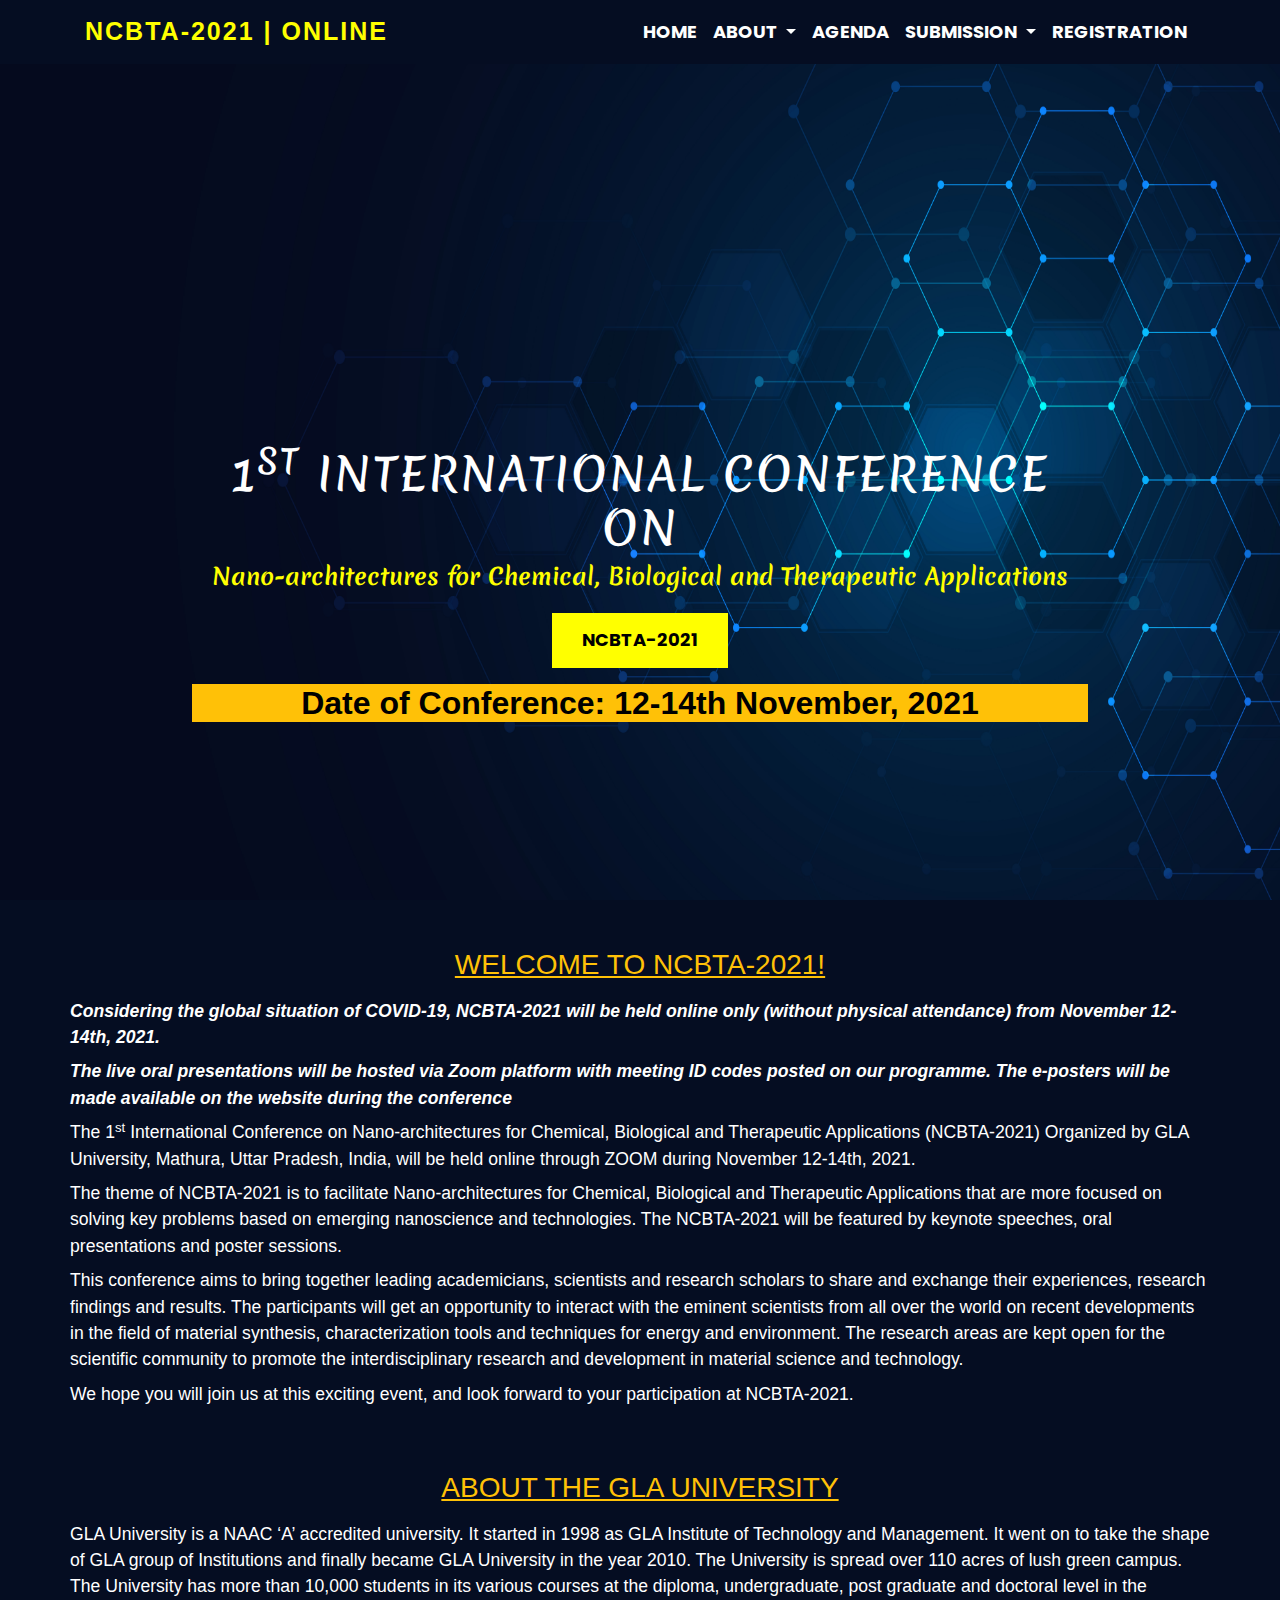
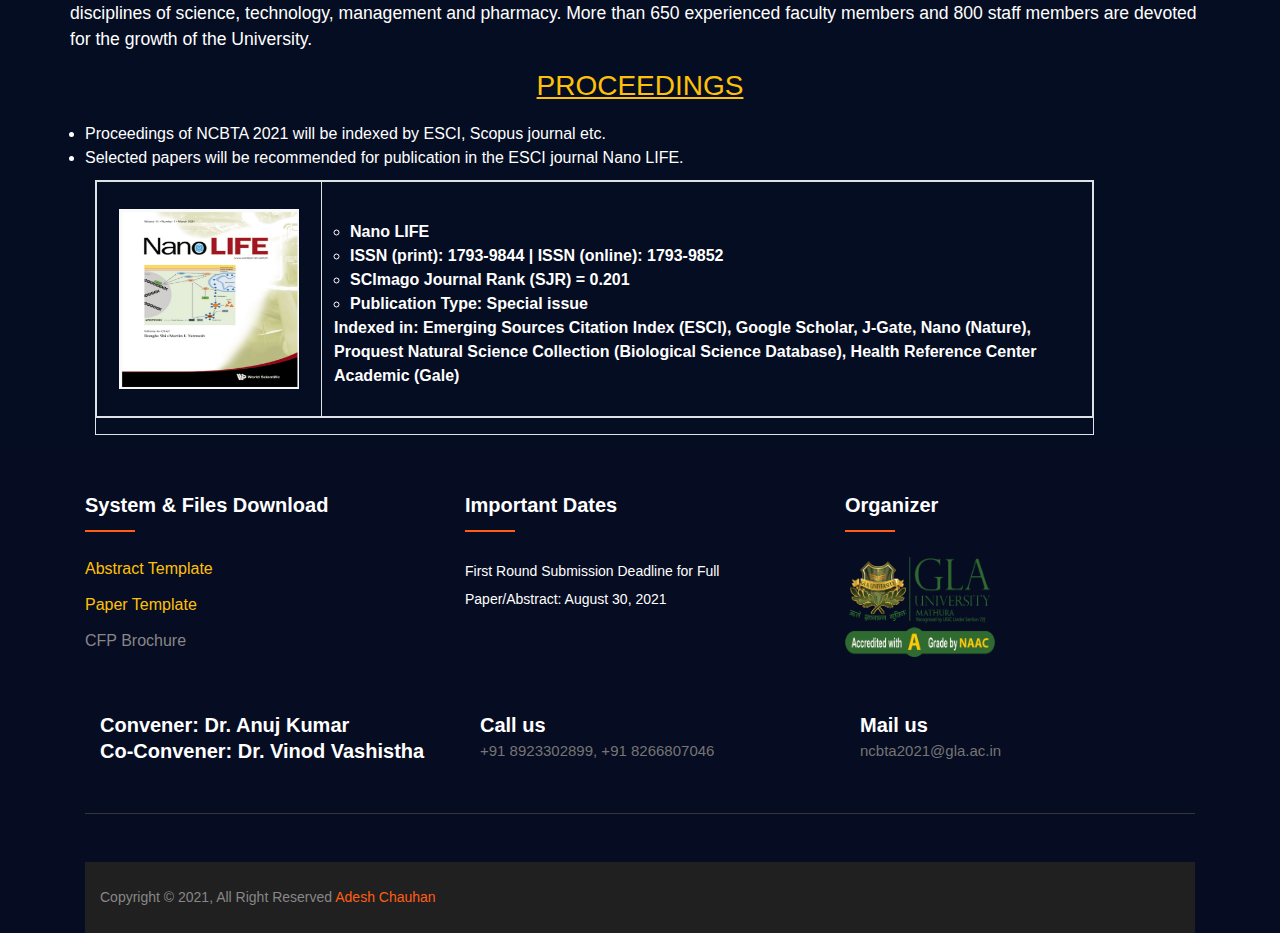
==== index.html @ d24fbc15 "updated" ====
<!DOCTYPE html>
<html lang="en">

<head>
    <meta charset="UTF-8">
    <title>NCBTA-2021 | Online</title>
    <link href="https://fonts.googleapis.com/css2?family=Merienda&display=swap" rel="stylesheet">
    <link href="https://fonts.googleapis.com/css2?family=Poppins:wght@400;700&display=swap" rel="stylesheet">
    <link href="https://stackpath.bootstrapcdn.com/bootstrap/4.1.3/css/bootstrap.min.css" rel="stylesheet">
    <link href="https://cdnjs.cloudflare.com/ajax/libs/animate.css/3.7.2/animate.min.css" rel="stylesheet">
    <link href="style.css" rel="stylesheet">
</head>

<body>
    <nav class="navbar navBarDefaultColor navbar-expand-lg navbar-light fixed-top">
        <div class="container">
            <a class="navbar-brand" href="#">NCBTA-2021 | Online</a> <button aria-controls="navbarSupportedContent"
                aria-expanded="false" aria-label="Toggle navigation" class="navbar-toggler"
                data-target="#navbarSupportedContent" data-toggle="collapse" type="button"><span
                    class="navbar-toggler-icon"></span></button>
            <div class="collapse navbar-collapse" id="navbarSupportedContent">
                <ul class="navbar-nav ml-auto">
                    <li class="nav-item active">
                        <a class="nav-link" href="#">Home</a>
                    </li>
                    <li class="nav-item">
                        <div class="navbar-collapse collapse show" id="navbar-list-3" style="">
                            <ul class="navbar-nav">
                                <li class="nav-item dropdown">
                                    <a class="nav-link dropdown-toggle" href="#" id="navbarDropdownMenuLink"
                                        role="button" data-toggle="dropdown" aria-haspopup="true" aria-expanded="false">
                                        About
                                    </a>
                                    <div class="dropdown-menu" aria-labelledby="navbarDropdownMenuLink">
                                        <a class="dropdown-item" href="./Committee.html">Committee</a>
                                        <a class="dropdown-item" href="./speakers.html">Speakers</a>
                                    </div>
                                </li>
                            </ul>
                        </div>
                    </li>
                    <li class="nav-item">
                        <a class="nav-link" href="./agenda.html">Agenda</a>
                    </li>
                    <li class="nav-item">
                        <div class="navbar-collapse collapse show" id="navbar-list-3" style="">
                            <ul class="navbar-nav">
                                <li class="nav-item dropdown">
                                    <a class="nav-link dropdown-toggle" href="#" id="navbarDropdownMenuLink"
                                        role="button" data-toggle="dropdown" aria-haspopup="true" aria-expanded="false">
                                        Submission
                                    </a>
                                    <div class="dropdown-menu" aria-labelledby="navbarDropdownMenuLink">
                                        <a class="dropdown-item" href="./topic.html">Topics</a>
                                        <a class="dropdown-item" href="./submission.html">Submissions guidelines</a>
                                        <a class="dropdown-item" href="./publication.html">Publication Opportunities</a>
                                    </div>
                                </li>
                            </ul>
                        </div>
                    </li>
                    <li class="nav-item">
                        <a class="nav-link" href="./registration.html">Registration</a>
                    </li>
                </ul>
            </div>
        </div>
    </nav>
    <div class="carousel-inner">
        <img alt="First slide" class="d-block w-100" src="images/bg-1.jpg">
        <div class="carousel-caption d-none d-md-block">
            <h5 class="animated bounceInRight" style="animation-delay: 1s">1<sup>st</sup> International conference on</h5>
            <h4 class="animated bounceInLeft" style="animation-delay: 2s">Nano-architectures for Chemical, Biological
                and Therapeutic Applications</h4>
            <p class="animated bounceInRight" style="animation-delay: 3s"><a href="#">NCBTA-2021</a></p>
            <h2 class="animated bounceInRight bg-warning mt-3" style="animation-delay: 3s;  color: black; font-weight: bold;">
                Date of Conference: 12-14th November, 2021
            </h2>
        </div>
    </div>
    <div class="container">
        <section class="py-5">
            <div class="row">
                <div>
                    <!-- CUSTOM BLOCKQUOTE -->
                    <blockquote class="blockquote blockquote-custom strong text">
                        <h3 class="WelcomeNCBTA text-uppercase text-warning">Welcome to NCBTA-2021!</h3>
                        <p class="text-white font-weight-bold font-italic mb-0 mt-2">Considering the global situation of
                            COVID-19, NCBTA-2021 will be held online only (without physical attendance) from November
                            12-14th, 2021.
                        </p>
                        <p class="text-white font-weight-bold font-italic mb-0 mt-2">The live oral presentations will be
                            hosted via Zoom platform with meeting ID codes posted on our programme. The e-posters will
                            be made available on the website during the conference
                        </p>
                        <p class="text-white mb-0 mt-2">The 1<sup>st</sup> International Conference on Nano-architectures for Chemical,
                            Biological and Therapeutic Applications (NCBTA-2021) Organized by GLA University, Mathura,
                            Uttar Pradesh, India, will be held online through ZOOM during November 12-14th, 2021.
                        </p>
                        <p class="text-white mb-0 mt-2">The theme of NCBTA-2021 is to facilitate Nano-architectures for
                            Chemical, Biological and Therapeutic Applications that are more focused on solving key
                            problems based on emerging nanoscience and technologies. The NCBTA-2021 will be featured by
                            keynote speeches, oral presentations and poster sessions.
                        </p>
                        <p class="text-white mb-0 mt-2">This conference aims to bring together leading academicians,
                            scientists and research scholars to share and exchange their experiences, research findings
                            and results. The participants will get an opportunity to interact with the eminent
                            scientists from all over the world on recent developments in the field of material
                            synthesis, characterization tools and techniques for energy and environment. The research
                            areas are kept open for the scientific community to promote the interdisciplinary research
                            and development in material science and technology.
                        </p>
                        <p class="text-white mb-0 mt-2">We hope you will join us at this exciting event, and look
                            forward to your participation at NCBTA-2021.
                        </p>
                    </blockquote><!-- END -->
                </div>
            </div>
    </div>
    </section>
    </div>
    <div class="container">
        <section>
            <div class="row">
                <div>
                    <!-- CUSTOM BLOCKQUOTE -->
                    <blockquote class="blockquote blockquote-custom text">
                        <h3 class="WelcomeNCBTA text-warning">ABOUT THE GLA UNIVERSITY</h3>
                        <p class="text-white mb-0 mt-2">GLA University is a NAAC ‘A’ accredited university. It started
                            in 1998 as GLA Institute of Technology and Management. It went on to take the shape of GLA
                            group of Institutions and finally became GLA University in the year 2010. The University is
                            spread over 110 acres of lush green campus. The University has more than 10,000 students in
                            its various courses at the diploma, undergraduate, post graduate and doctoral level in the
                            disciplines of science, technology, management and pharmacy. More than 650 experienced
                            faculty members and 800 staff members are devoted for the growth of the University.
                        </p>
                    </blockquote><!-- END -->
                </div>
            </div>
    </div>
    </section>
    </div>
    <div class="container">
        <h3 class="text-uppercase text-center strong text-warning procedding">Proceedings</h1>
            <ul class="text-white">
                <li>Proceedings of NCBTA 2021 will be indexed by ESCI, Scopus journal etc.</li>
                <li>Selected papers will be recommended for publication in the ESCI journal Nano LIFE.</li>
                <div class="container border borderInBook">
                    <div class="row">
                        <table class="table table-bordered">
                            <thead>
                                <tr>
                                    <th scope="col"><img src="./images/book.jpeg" class="bookImage"></th>
                                    <th scope="col">
                                        <ul>
                                            <li class="ml-3">Nano LIFE</li>
                                            <li class="ml-3">ISSN (print): 1793-9844 | ISSN (online): 1793-9852</li>
                                            <li class="ml-3">SCImago Journal Rank (SJR) = 0.201</li>
                                            <li class="ml-3">Publication Type: Special issue</li>
                                        </ul>

                                        <p>Indexed in: Emerging Sources Citation Index (ESCI), Google Scholar, J-Gate,
                                            Nano (Nature), Proquest Natural Science Collection (Biological Science
                                            Database), Health Reference Center Academic (Gale)
                                        </p>
                                    </th>
                                </tr>
                            </thead>
                        </table>
                    </div>
                </div>
            </ul>
    </div>
    <footer class="footer-section">
        <div class="container">
            <div class="footer-content pt-5 pb-5">
                <div class="row">
                    <div class="col-xl-4 col-lg-4 col-md-6 mb-30">
                        <div class="footer-widget">
                            <div class="footer-widget-heading">
                                <h3>System & Files Download </h3>
                            </div>
                            <ul>
                                <li><a class="text-warning" href="images/Abstract template.docx">Abstract Template</a></li>
                                <li><a class="text-warning" href="images/Full paper template_NL.docx">Paper Template </a></li>
                                <li><a href="#">CFP Brochure</a></li>
                            </ul>
                        </div>
                    </div>
                    <div class="col-xl-4 col-lg-4 col-md-6 mb-50">
                        <div class="footer-widget">
                            <div class="footer-widget-heading">
                                <h3>Important Dates </h3>
                            </div>
                            <div class="footer-text mb-25">
                                <p class="text-white">First Round Submission Deadline for Full Paper/Abstract: August 30,
                                    2021</p>
                            </div>
                        </div>
                    </div>
                    <div class="col-xl-4 col-lg-4 mb-50">
                        <div class="footer-widget">
                            <div class="footer-widget-heading">
                                <h3>Organizer</h3>
                                <div class="footer-logo glaLogo">
                                    <a href="index.html"><img src="images/wlcm-logo.png" class="img-fluid"
                                            alt="logo"></a>
                                </div>
                            </div>
                        </div>
                    </div>
                </div>
                <div class="footer-cta pt-5 pb-5">
                    <div class="row">
                        <div class="col-xl-4 col-md-4 mb-30">
                            <div class="single-cta">
                                <i class="fas fa-map-marker-alt"></i>
                                <div class="cta-text">
                                    <h4>Convener: Dr. Anuj Kumar</h5>
                                        <h4> Co-Convener: Dr. Vinod Vashistha</h4>
                                </div>
                            </div>
                        </div>
                        <div class="col-xl-4 col-md-4 mb-30">
                            <div class="single-cta">
                                <i class="fas fa-phone"></i>
                                <div class="cta-text">
                                    <h4>Call us</h4>
                                    <span>+91 8923302899, +91 8266807046</span>
                                </div>
                            </div>
                        </div>
                        <div class="col-xl-4 col-md-4 mb-30">
                            <div class="single-cta">
                                <i class="far fa-envelope-open"></i>
                                <div class="cta-text">
                                    <h4>Mail us</h4>
                                    <span>ncbta2021@gla.ac.in</span>
                                </div>
                            </div>
                        </div>
                    </div>
                </div>
            </div>
            <div class="copyright-area">
                <div class="container">
                    <div class="row">
                        <div class="col-xl-6 col-lg-6 text-center text-lg-left">
                            <div class="copyright-text">
                                <p>Copyright &copy; 2021, All Right Reserved <a
                                        href="https://github.com/AdeshChauhan19">Adesh Chauhan</a></p>
                            </div>
                        </div>
                    </div>
                </div>
            </div>
    </footer>
    <script src="https://code.jquery.com/jquery-3.3.1.slim.min.js">
    </script>
    <script src="https://cdnjs.cloudflare.com/ajax/libs/popper.js/1.14.3/umd/popper.min.js">
    </script>
    <script src="https://stackpath.bootstrapcdn.com/bootstrap/4.1.3/js/bootstrap.min.js">
    </script>
</body>

</html>
---- style.css ----
body {
    background-color: #050d22;
}

.carousel-item {
	height: 100vh;
	min-height: 300px;
}
.carousel-caption {
	bottom: 150px;
}
.carousel-caption h5 {
	font-size: 45px;
	text-transform: uppercase;
	letter-spacing: 2px;
	margin-top: 25px;
	font-family: merienda;
}
.carousel-caption h4 {
	font-size: 23px;
	font-family: merienda;
  font-weight: bold;
  color: yellow;
}
.carousel-caption p {
	width: 60%;
	margin: auto;
	font-size: 18px;
	line-height: 1.9;
	font-family: poppins;
}
.carousel-caption a {
	text-transform: uppercase;
	background: yellow;
	padding: 10px 30px;
	display: inline-block;
	color: #000;
	margin-top: 15px;
  font-weight: bold;
}
.navbar-nav a {
	font-family: poppins;
	font-size: 18px;
	text-transform: uppercase;
	font-weight: bold;
}
.navbar-light .navbar-brand {
	color:yellow;
	font-size: 25px;
	text-transform: uppercase;
	font-weight: bold;
	letter-spacing: 2px;
}
.navbar-light .navbar-nav .active>.nav-link, .navbar-light .navbar-nav .nav-link.active, .navbar-light .navbar-nav .nav-link.show, .navbar-light .navbar-nav .show>.nav-link {
	color: #fff;
}
.navbar-light .navbar-nav .nav-link {
	color: #fff;
}
.navbar-nav {
	text-align: center;
}
.nav-link {
	padding: .2rem 1rem;
}
.nav-link.active, .nav-link:focus {
	color: #fff;
}
.navbar-toggler {
	padding: 1px 5px;
	font-size: 18px;
	line-height: 0.3;
	background: #fff;
}
.navbar-light .navbar-nav .nav-link:focus, .navbar-light .navbar-nav .nav-link:hover {
	color: #fff;
}

.navBarDefaultColor {
    color: #050d22;
    background-color: #050d22;
}

.blockquote-custom {
    position: relative;
    font-size: 1.1rem;
  }

  .WelcomeNCBTA {
      color: blue;
      text-align: center;
      padding-bottom: 8px;
      text-decoration: underline;
  }

  .blockquotbg {
      background-color: yellow;
  }

  .procedding {
    text-decoration: underline;
    margin-bottom: 10px;
    padding-bottom: 10px;
  }

  .bookImage {
      height: 200px;
      width: 200px;
      margin-top: 5px;
      margin-bottom: 5px;
      padding: 10px;
  }

  .borderInBook {
      width: 90%;
      margin: 10px;
      align-content: center;
  }

  .anotherBorder {
    margin: 10px;
    align-content: center;
    height: 500px;
  }

  .BookText  {
    font-size: small;
    margin: 0%;
  }

  ul {
    margin: 0px;
    padding: 0px;
}
.footer-section {
  background: rgba(6, 12, 34, 0.98);
  position: relative;
}
.footer-cta {
  border-bottom: 1px solid #373636;
}
.single-cta i {
  color: #ff5e14;
  font-size: 30px;
  float: left;
  margin-top: 8px;
}
.cta-text {
  padding-left: 15px;
  display: inline-block;
}
.cta-text h4 {
  color: #fff;
  font-size: 20px;
  font-weight: 600;
  margin-bottom: 2px;
}
.cta-text span {
  color: #757575;
  font-size: 15px;
}
.footer-content {
  position: relative;
  z-index: 2;
}
.footer-pattern img {
  position: absolute;
  top: 0;
  left: 0;
  height: 330px;
  background-size: cover;
  background-position: 100% 100%;
}
.footer-logo {
  margin-bottom: 30px;
}
.footer-logo img {
    width: 200px;
    height: 100px;
}

.glaLogo {
    width: 150px;
    height: 75px;
}
.footer-text p {
  margin-bottom: 14px;
  font-size: 14px;
      color: #7e7e7e;
  line-height: 28px;
}
.footer-social-icon span {
  color: #fff;
  display: block;
  font-size: 20px;
  font-weight: 700;
  font-family: 'Poppins', sans-serif;
  margin-bottom: 20px;
}
.footer-social-icon a {
  color: #fff;
  font-size: 16px;
  margin-right: 15px;
}
.footer-social-icon i {
  height: 40px;
  width: 40px;
  text-align: center;
  line-height: 38px;
  border-radius: 50%;
}
.facebook-bg{
  background: #3B5998;
}
.twitter-bg{
  background: #55ACEE;
}
.google-bg{
  background: #DD4B39;
}
.footer-widget-heading h3 {
  color: #fff;
  font-size: 20px;
  font-weight: 600;
  margin-bottom: 40px;
  position: relative;
}
.footer-widget-heading h3::before {
  content: "";
  position: absolute;
  left: 0;
  bottom: -15px;
  height: 2px;
  width: 50px;
  background: #ff5e14;
}
.footer-widget ul li {
  display: inline-block;
  width: 50%;
  margin-bottom: 12px;
}
.footer-widget ul li a:hover{
  color: #ff5e14;
}
.footer-widget ul li a {
  color: #878787;
  text-transform: capitalize;
}
.subscribe-form {
  position: relative;
  overflow: hidden;
}
.subscribe-form input {
  width: 100%;
  padding: 14px 28px;
  background: #2E2E2E;
  border: 1px solid #2E2E2E;
  color: #fff;
}
.subscribe-form button {
    position: absolute;
    right: 0;
    background: #ff5e14;
    padding: 13px 20px;
    border: 1px solid #ff5e14;
    top: 0;
}
.subscribe-form button i {
  color: #fff;
  font-size: 22px;
  transform: rotate(-6deg);
}
.copyright-area{
  background: #202020;
  padding: 25px 0;
}
.copyright-text p {
  margin: 0;
  font-size: 14px;
  color: #878787;
}
.copyright-text p a{
  color: #ff5e14;
}
.footer-menu li {
  display: inline-block;
  margin-left: 20px;
}
.footer-menu li:hover a{
  color: #ff5e14;
}
.footer-menu li a {
  font-size: 14px;
  color: #878787;
}

.ulP {
  padding:0;
  margin:0;
  color: 	#FFA07A;
  font-style: unset;
}

.divMargin {
  margin-top: 100px;
  text-decoration: underline;
  color: #ffc107;
}

.ulColor {
  margin-top: 2px;
  color:#FEFCCB;
  font-weight: bold;
  font-size: 20px;
  justify-content: center;
}

  
.w-100 {
	height: 100vh;
}
@media only screen and (max-width: 767px) {
	.navbar-nav.ml-auto {
		background: rgba(0, 0, 0, 0.5);
	}
	.navbar-nav a {
		font-size: 14px;
		font-weight: normal;
	}
}
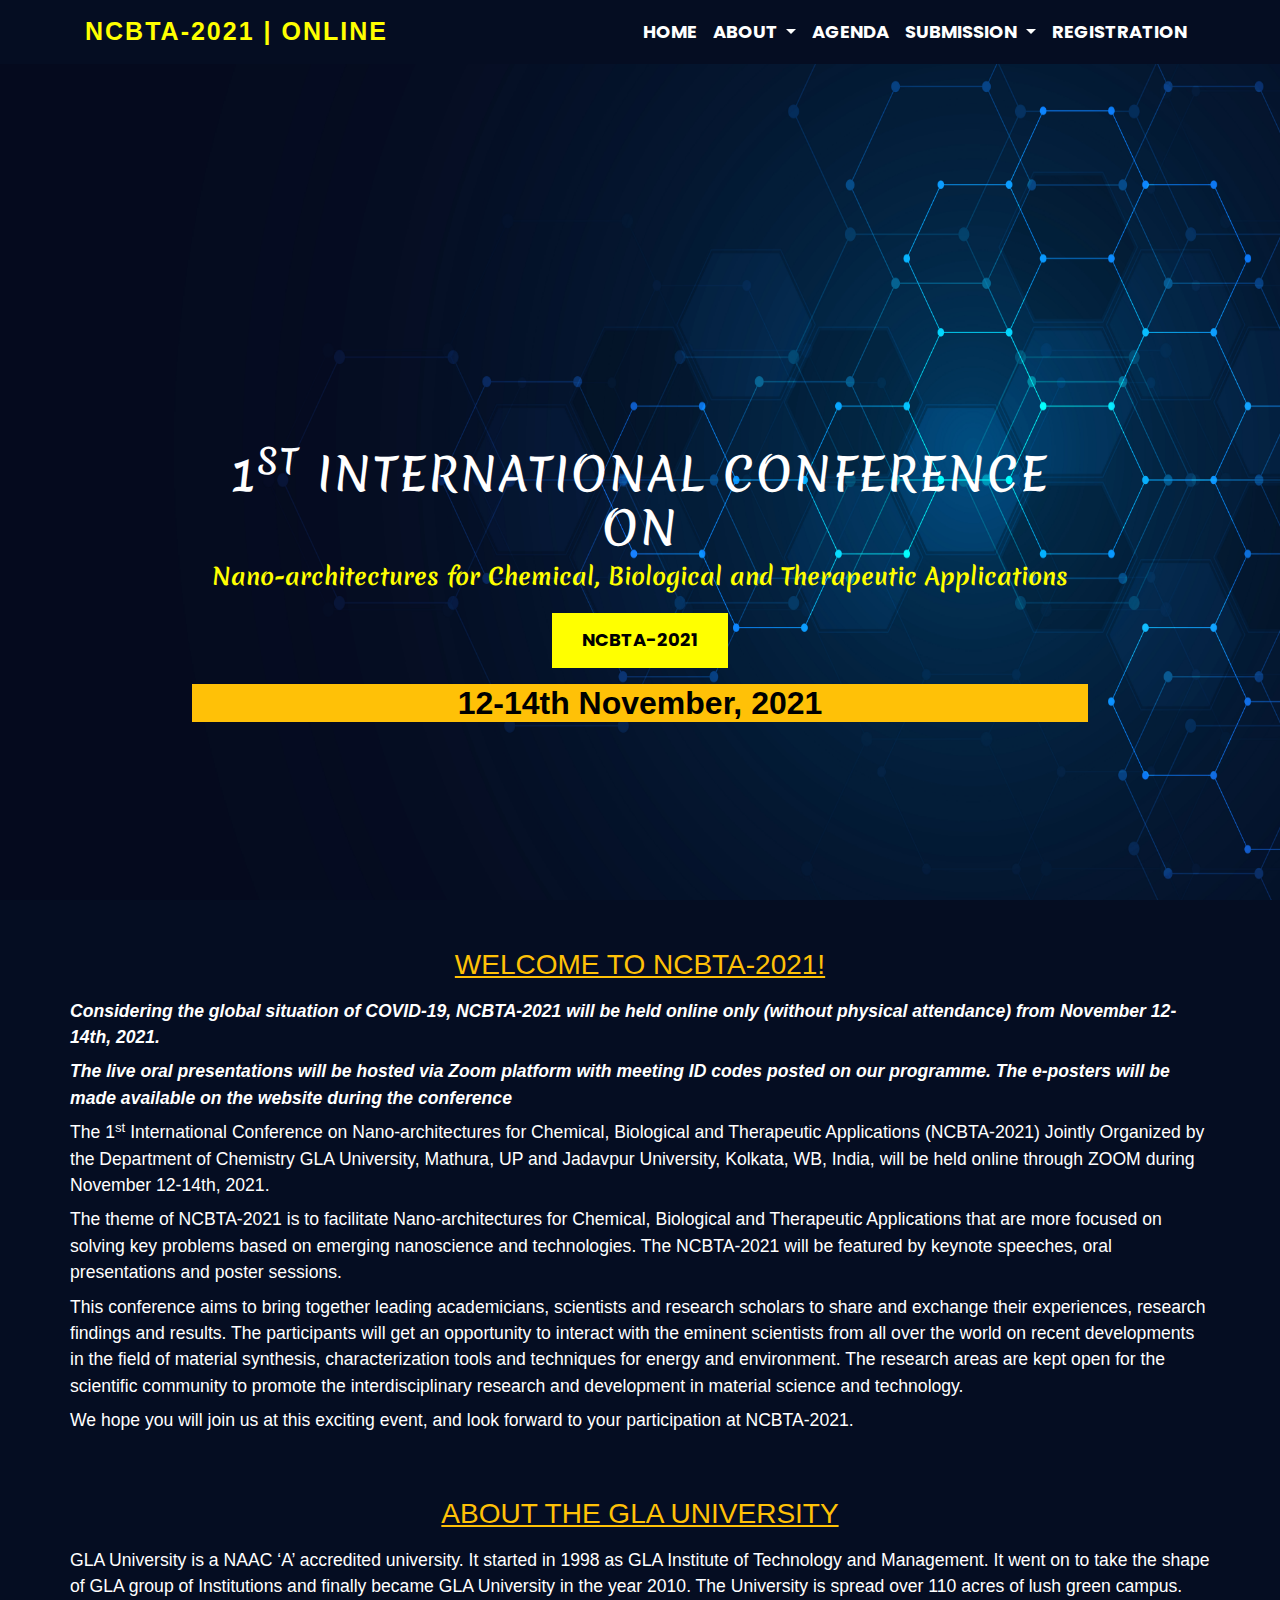
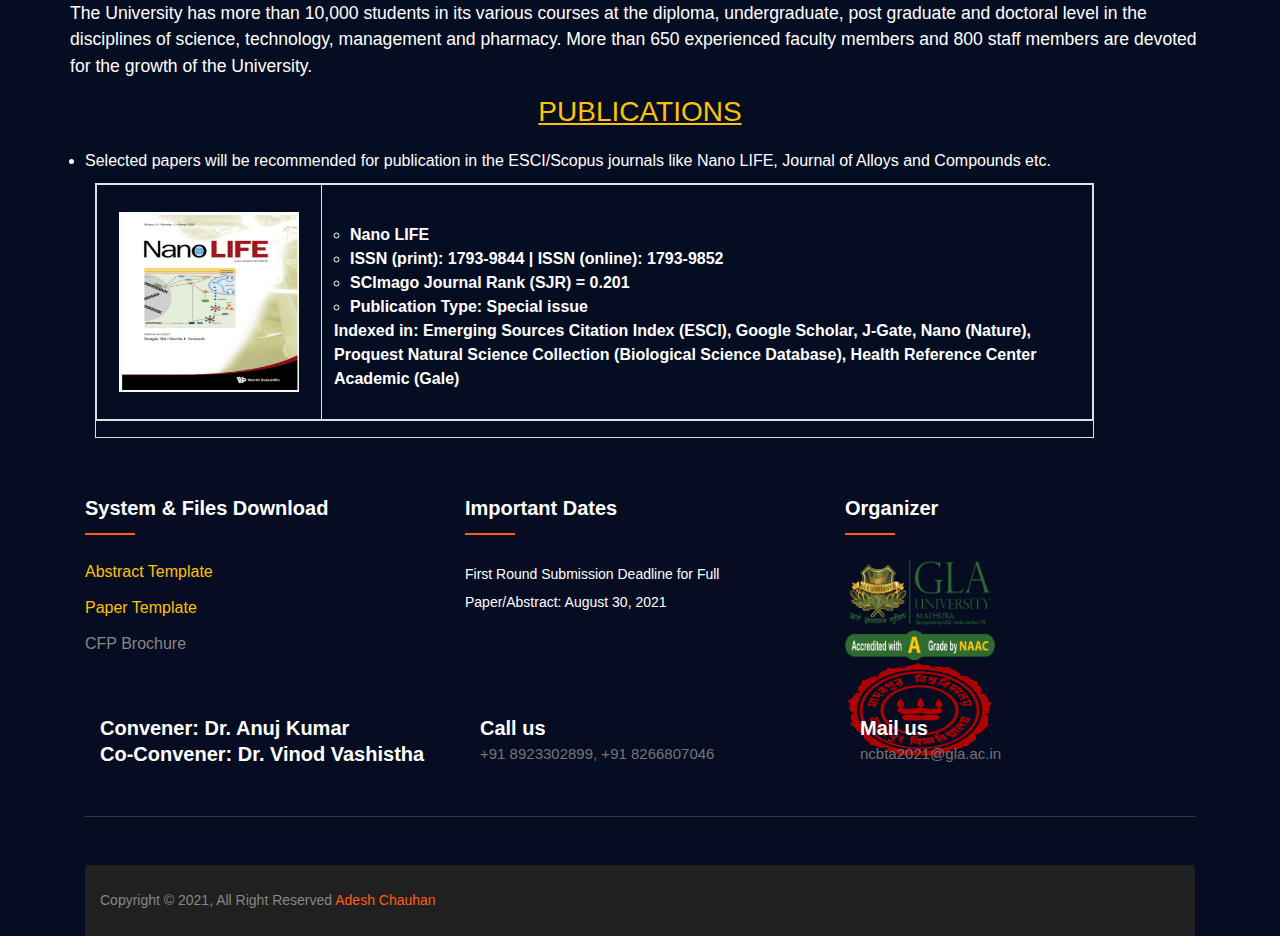
==== commit 46e81da9: "updated changes" ====
--- a/index.html
+++ b/index.html
@@ -74,7 +74,7 @@
                 and Therapeutic Applications</h4>
             <p class="animated bounceInRight" style="animation-delay: 3s"><a href="#">NCBTA-2021</a></p>
             <h2 class="animated bounceInRight bg-warning mt-3" style="animation-delay: 3s;  color: black; font-weight: bold;">
-                Date of Conference: 12-14th November, 2021
+                12-14th November, 2021
             </h2>
         </div>
     </div>
@@ -94,8 +94,8 @@
                             be made available on the website during the conference
                         </p>
                         <p class="text-white mb-0 mt-2">The 1<sup>st</sup> International Conference on Nano-architectures for Chemical,
-                            Biological and Therapeutic Applications (NCBTA-2021) Organized by GLA University, Mathura,
-                            Uttar Pradesh, India, will be held online through ZOOM during November 12-14th, 2021.
+                            Biological and Therapeutic Applications (NCBTA-2021) Jointly Organized by the Department of Chemistry GLA University, Mathura, UP and Jadavpur University, Kolkata, WB,
+                            India, will be held online through ZOOM during November 12-14th, 2021.
                         </p>
                         <p class="text-white mb-0 mt-2">The theme of NCBTA-2021 is to facilitate Nano-architectures for
                             Chemical, Biological and Therapeutic Applications that are more focused on solving key
@@ -141,10 +141,9 @@
     </section>
     </div>
     <div class="container">
-        <h3 class="text-uppercase text-center strong text-warning procedding">Proceedings</h1>
+        <h3 class="text-uppercase text-center strong text-warning procedding">Publications</h1>
             <ul class="text-white">
-                <li>Proceedings of NCBTA 2021 will be indexed by ESCI, Scopus journal etc.</li>
-                <li>Selected papers will be recommended for publication in the ESCI journal Nano LIFE.</li>
+                <li>Selected papers will be recommended for publication in the ESCI/Scopus journals like Nano LIFE, Journal of Alloys and Compounds etc.</li>
                 <div class="container border borderInBook">
                     <div class="row">
                         <table class="table table-bordered">
@@ -205,6 +204,8 @@
                                 <div class="footer-logo glaLogo">
                                     <a href="index.html"><img src="images/wlcm-logo.png" class="img-fluid"
                                             alt="logo"></a>
+                                    <a href="index.html"><img src="images/Jadavpur_University_Logo.png" class="img-fluid"
+                                                alt="logo"></a>
                                 </div>
                             </div>
                         </div>
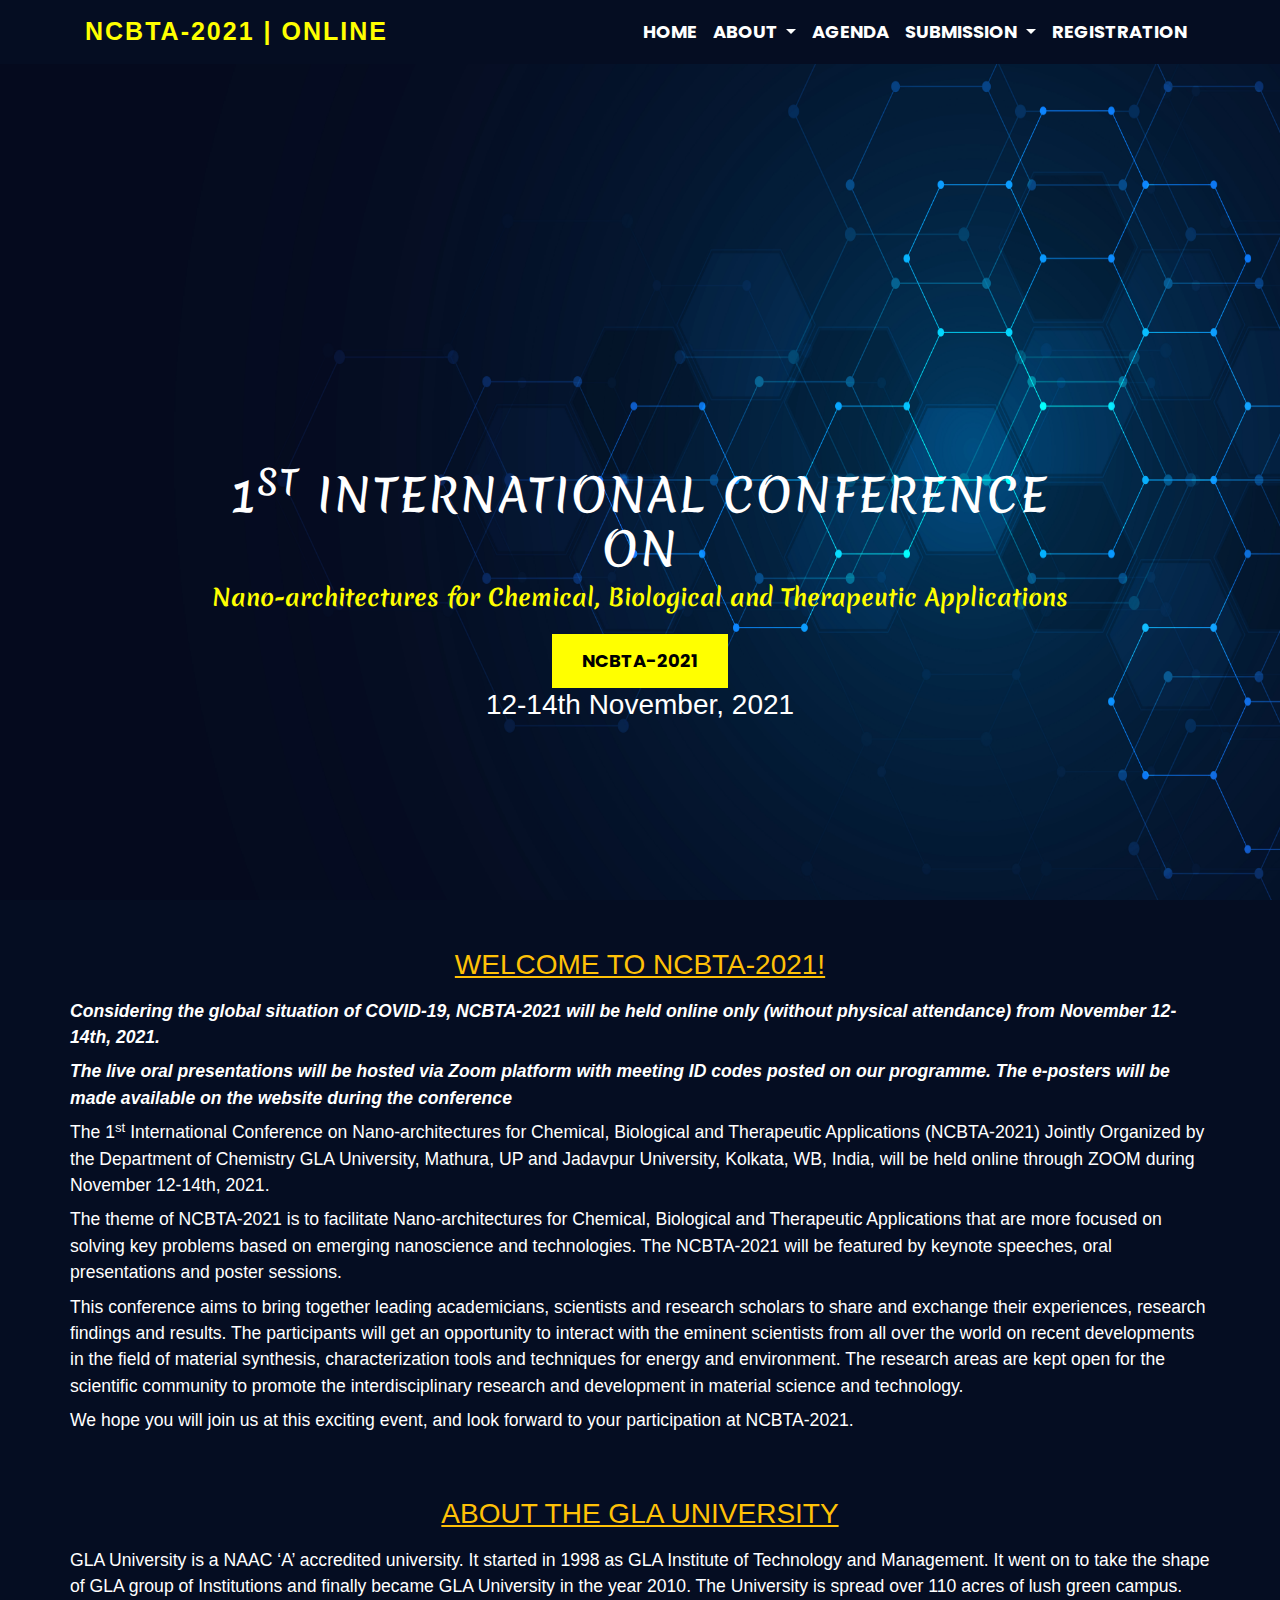
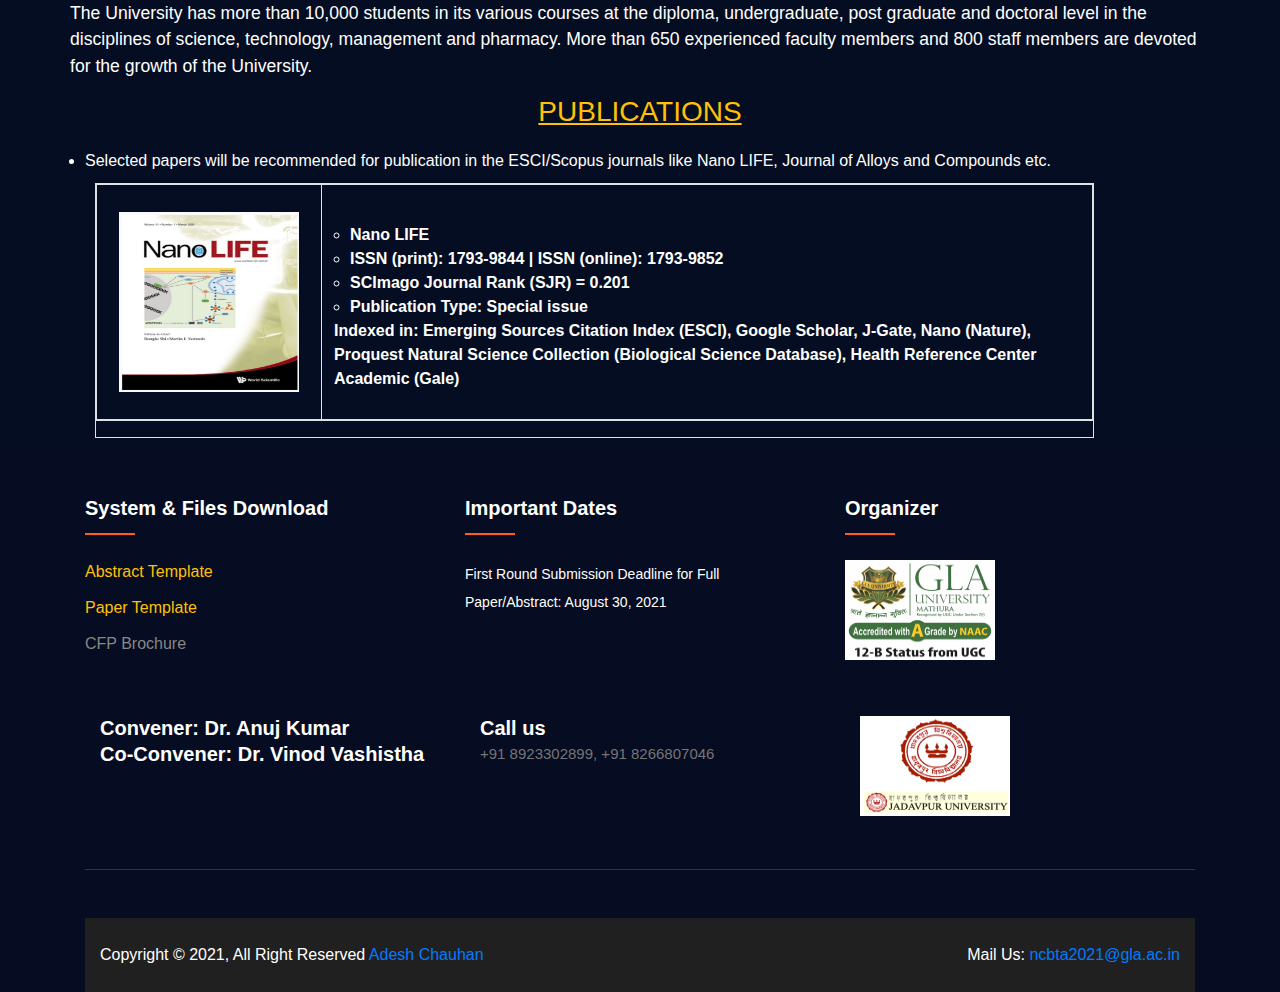
==== commit 132732c6: "updated" ====
--- a/index.html
+++ b/index.html
@@ -24,7 +24,7 @@
                         <a class="nav-link" href="#">Home</a>
                     </li>
                     <li class="nav-item">
-                        <div class="navbar-collapse collapse show" id="navbar-list-3" style="">
+                        <div class="navbar-collapse collapse show" id="navbar-list-3">
                             <ul class="navbar-nav">
                                 <li class="nav-item dropdown">
                                     <a class="nav-link dropdown-toggle" href="#" id="navbarDropdownMenuLink"
@@ -73,9 +73,7 @@
             <h4 class="animated bounceInLeft" style="animation-delay: 2s">Nano-architectures for Chemical, Biological
                 and Therapeutic Applications</h4>
             <p class="animated bounceInRight" style="animation-delay: 3s"><a href="#">NCBTA-2021</a></p>
-            <h2 class="animated bounceInRight bg-warning mt-3" style="animation-delay: 3s;  color: black; font-weight: bold;">
-                12-14th November, 2021
-            </h2>
+            <h3 class="animated bounceInRight" style="animation-delay: 4s">12-14th November, 2021</h3>
         </div>
     </div>
     <div class="container">
@@ -204,8 +202,6 @@
                                 <div class="footer-logo glaLogo">
                                     <a href="index.html"><img src="images/wlcm-logo.png" class="img-fluid"
                                             alt="logo"></a>
-                                    <a href="index.html"><img src="images/Jadavpur_University_Logo.png" class="img-fluid"
-                                                alt="logo"></a>
                                 </div>
                             </div>
                         </div>
@@ -233,10 +229,12 @@
                         </div>
                         <div class="col-xl-4 col-md-4 mb-30">
                             <div class="single-cta">
-                                <i class="far fa-envelope-open"></i>
+                                <i class="fas fa-phone"></i>
                                 <div class="cta-text">
-                                    <h4>Mail us</h4>
-                                    <span>ncbta2021@gla.ac.in</span>
+                                    <div class="footer-logo glaLogo">
+                                        <a href="index.html"><img src="images/Jadavpur_University_Logo.png" class="img-fluid"
+                                                alt="logo"></a>
+                                    </div>
                                 </div>
                             </div>
                         </div>
@@ -248,8 +246,13 @@
                     <div class="row">
                         <div class="col-xl-6 col-lg-6 text-center text-lg-left">
                             <div class="copyright-text">
-                                <p>Copyright &copy; 2021, All Right Reserved <a
-                                        href="https://github.com/AdeshChauhan19">Adesh Chauhan</a></p>
+                                <span class="text-white">Copyright &copy; 2021, All Right Reserved <a
+                                        href="https://github.com/AdeshChauhan19">Adesh Chauhan</a></span>
+                            </div>
+                        </div>
+                        <div class="col-xl-6 col-lg-6 text-center text-lg-left">
+                            <div class="copyright-text">
+                                <span class="text-white float-right">Mail Us: <a href="mailto: ncbta2021@gla.ac.in">ncbta2021@gla.ac.in</a></span>
                             </div>
                         </div>
                     </div>
--- a/style.css
+++ b/style.css
@@ -182,6 +182,13 @@
 .glaLogo {
     width: 150px;
     height: 75px;
+}
+.kllogo {
+  width: 200px;
+  height: 155px;
+}
+.mt-n1 {
+  margin-top: -3rem !important;
 }
 .footer-text p {
   margin-bottom: 14px;
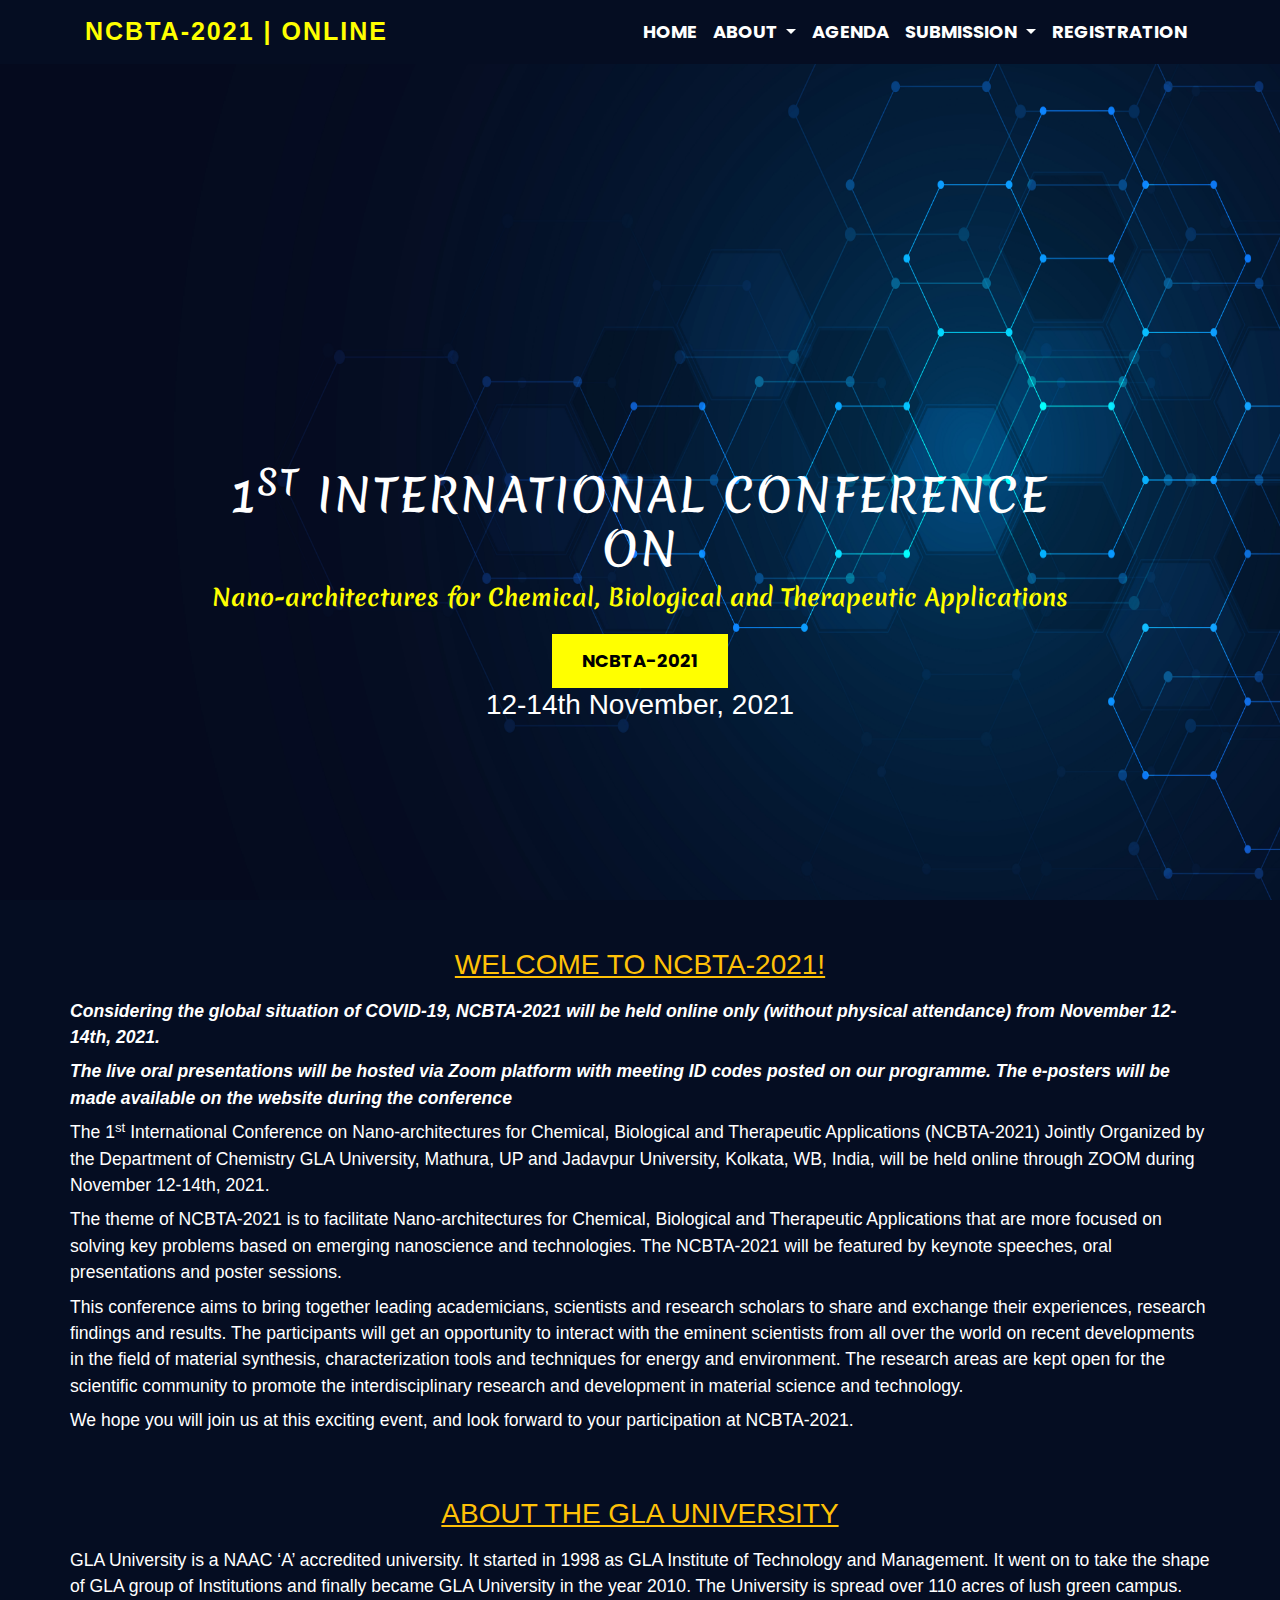
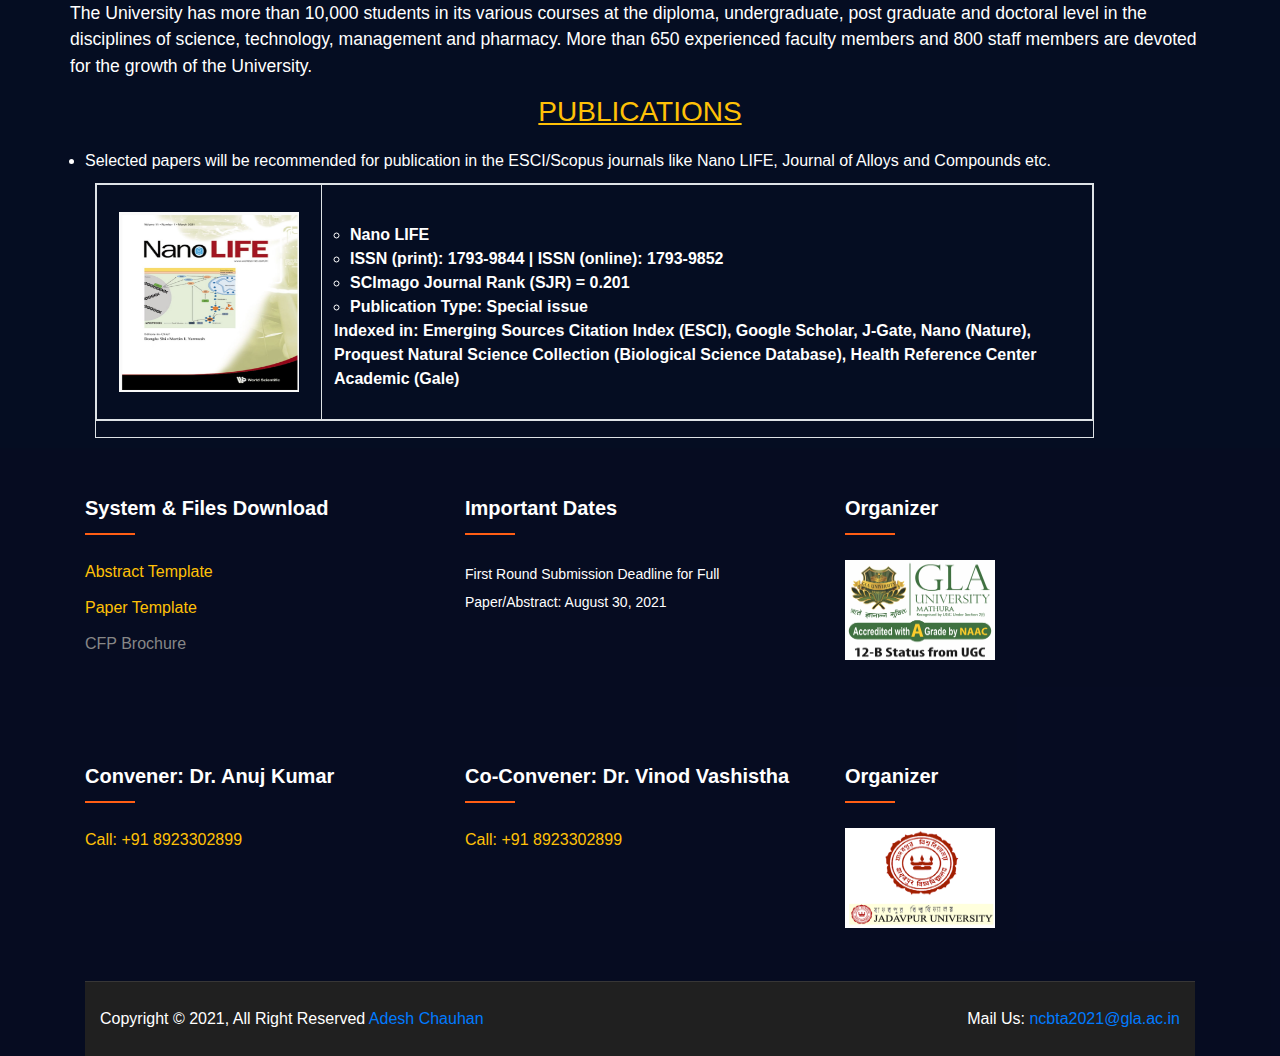
==== commit 096f25f5: "updated change" ====
--- a/index.html
+++ b/index.html
@@ -207,34 +207,36 @@
                         </div>
                     </div>
                 </div>
-                <div class="footer-cta pt-5 pb-5">
-                    <div class="row">
-                        <div class="col-xl-4 col-md-4 mb-30">
-                            <div class="single-cta">
-                                <i class="fas fa-map-marker-alt"></i>
-                                <div class="cta-text">
-                                    <h4>Convener: Dr. Anuj Kumar</h5>
-                                        <h4> Co-Convener: Dr. Vinod Vashistha</h4>
-                                </div>
-                            </div>
-                        </div>
-                        <div class="col-xl-4 col-md-4 mb-30">
-                            <div class="single-cta">
-                                <i class="fas fa-phone"></i>
-                                <div class="cta-text">
-                                    <h4>Call us</h4>
-                                    <span>+91 8923302899, +91 8266807046</span>
-                                </div>
-                            </div>
-                        </div>
-                        <div class="col-xl-4 col-md-4 mb-30">
-                            <div class="single-cta">
-                                <i class="fas fa-phone"></i>
-                                <div class="cta-text">
-                                    <div class="footer-logo glaLogo">
-                                        <a href="index.html"><img src="images/Jadavpur_University_Logo.png" class="img-fluid"
-                                                alt="logo"></a>
-                                    </div>
+            </div>
+            <div class="footer-cta pt-5 pb-5">
+                <div class="row">
+                    <div class="col-xl-4 col-lg-4 col-md-6 mb-30">
+                        <div class="footer-widget">
+                            <div class="footer-widget-heading">
+                                <h3>Convener: Dr. Anuj Kumar</h3>
+                            </div>
+                            <ul>
+                                <li><a class="text-warning">Call: +91 8923302899</a></li>
+                            </ul>
+                        </div>
+                    </div>
+                    <div class="col-xl-4 col-lg-4 col-md-6 mb-50">
+                        <div class="footer-widget">
+                            <div class="footer-widget-heading">
+                                <h3>Co-Convener: Dr. Vinod Vashistha</h3>
+                            </div>
+                            <ul>
+                                <li><a class="text-warning">Call: +91 8923302899</a></li>
+                            </ul>
+                        </div>
+                    </div>
+                    <div class="col-xl-4 col-lg-4 mb-50">
+                        <div class="footer-widget">
+                            <div class="footer-widget-heading">
+                                <h3>Organizer</h3>
+                                <div class="footer-logo glaLogo">
+                                    <a href="index.html"><img src="images/Jadavpur_University_Logo.png" class="img-fluid"
+                                            alt="logo"></a>
                                 </div>
                             </div>
                         </div>
@@ -250,9 +252,9 @@
                                         href="https://github.com/AdeshChauhan19">Adesh Chauhan</a></span>
                             </div>
                         </div>
-                        <div class="col-xl-6 col-lg-6 text-center text-lg-left">
+                        <div class="col-xl-6 col-lg-6 text-center text-lg-right">
                             <div class="copyright-text">
-                                <span class="text-white float-right">Mail Us: <a href="mailto: ncbta2021@gla.ac.in">ncbta2021@gla.ac.in</a></span>
+                                <span class="text-white">Mail Us: <a href="mailto: ncbta2021@gla.ac.in">ncbta2021@gla.ac.in</a></span>
                             </div>
                         </div>
                     </div>
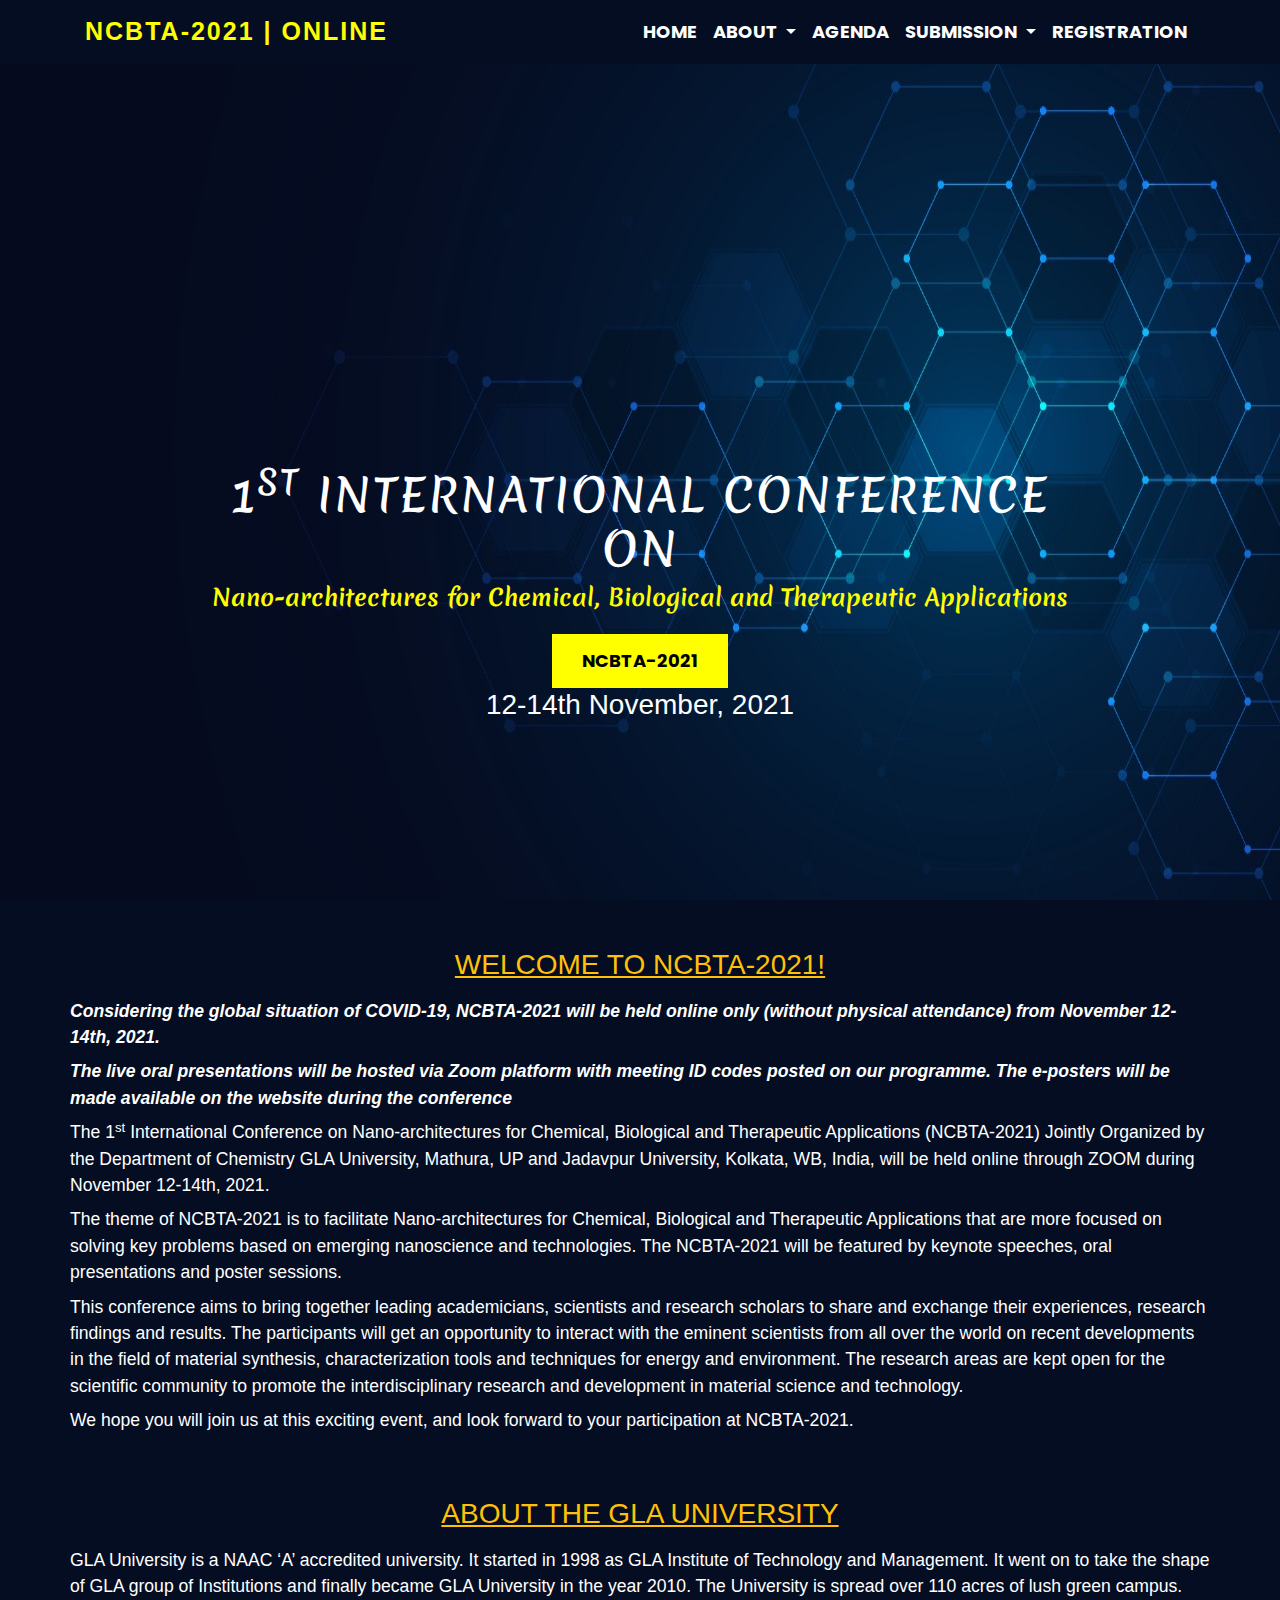
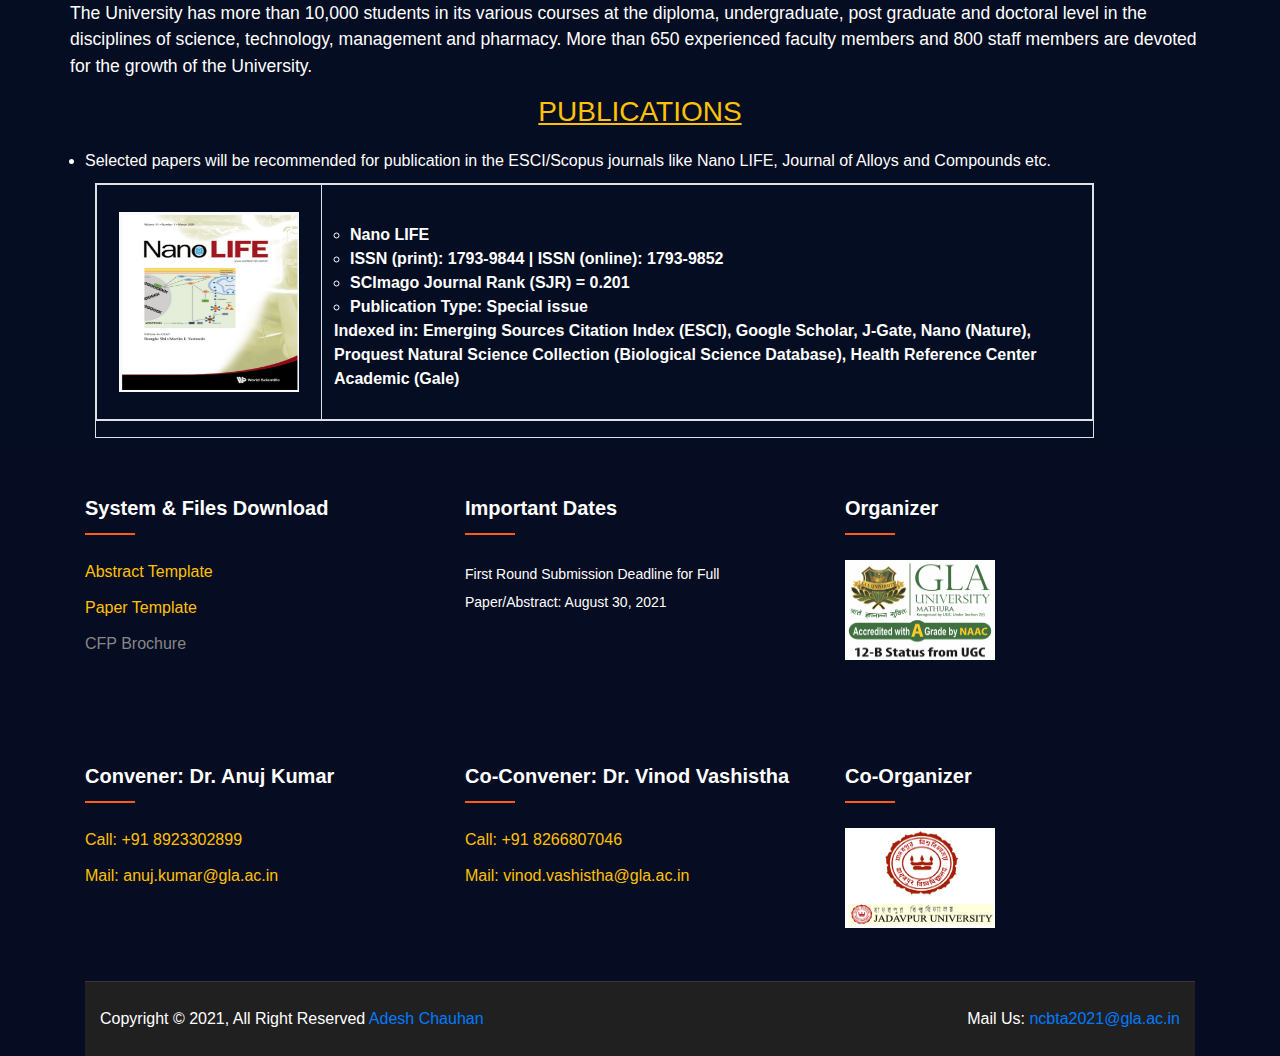
==== commit ddd2f141: "fixed index" ====
--- a/index.html
+++ b/index.html
@@ -217,6 +217,7 @@
                             </div>
                             <ul>
                                 <li><a class="text-warning">Call: +91 8923302899</a></li>
+                                <p class="text-warning">Mail: anuj.kumar@gla.ac.in</p>
                             </ul>
                         </div>
                     </div>
@@ -226,14 +227,15 @@
                                 <h3>Co-Convener: Dr. Vinod Vashistha</h3>
                             </div>
                             <ul>
-                                <li><a class="text-warning">Call: +91 8923302899</a></li>
+                                <li><a class="text-warning">Call: +91 8266807046</a></li>
+                                <p class="text-warning">Mail: vinod.vashistha@gla.ac.in</p>
                             </ul>
                         </div>
                     </div>
                     <div class="col-xl-4 col-lg-4 mb-50">
                         <div class="footer-widget">
                             <div class="footer-widget-heading">
-                                <h3>Organizer</h3>
+                                <h3>Co-Organizer</h3>
                                 <div class="footer-logo glaLogo">
                                     <a href="index.html"><img src="images/Jadavpur_University_Logo.png" class="img-fluid"
                                             alt="logo"></a>
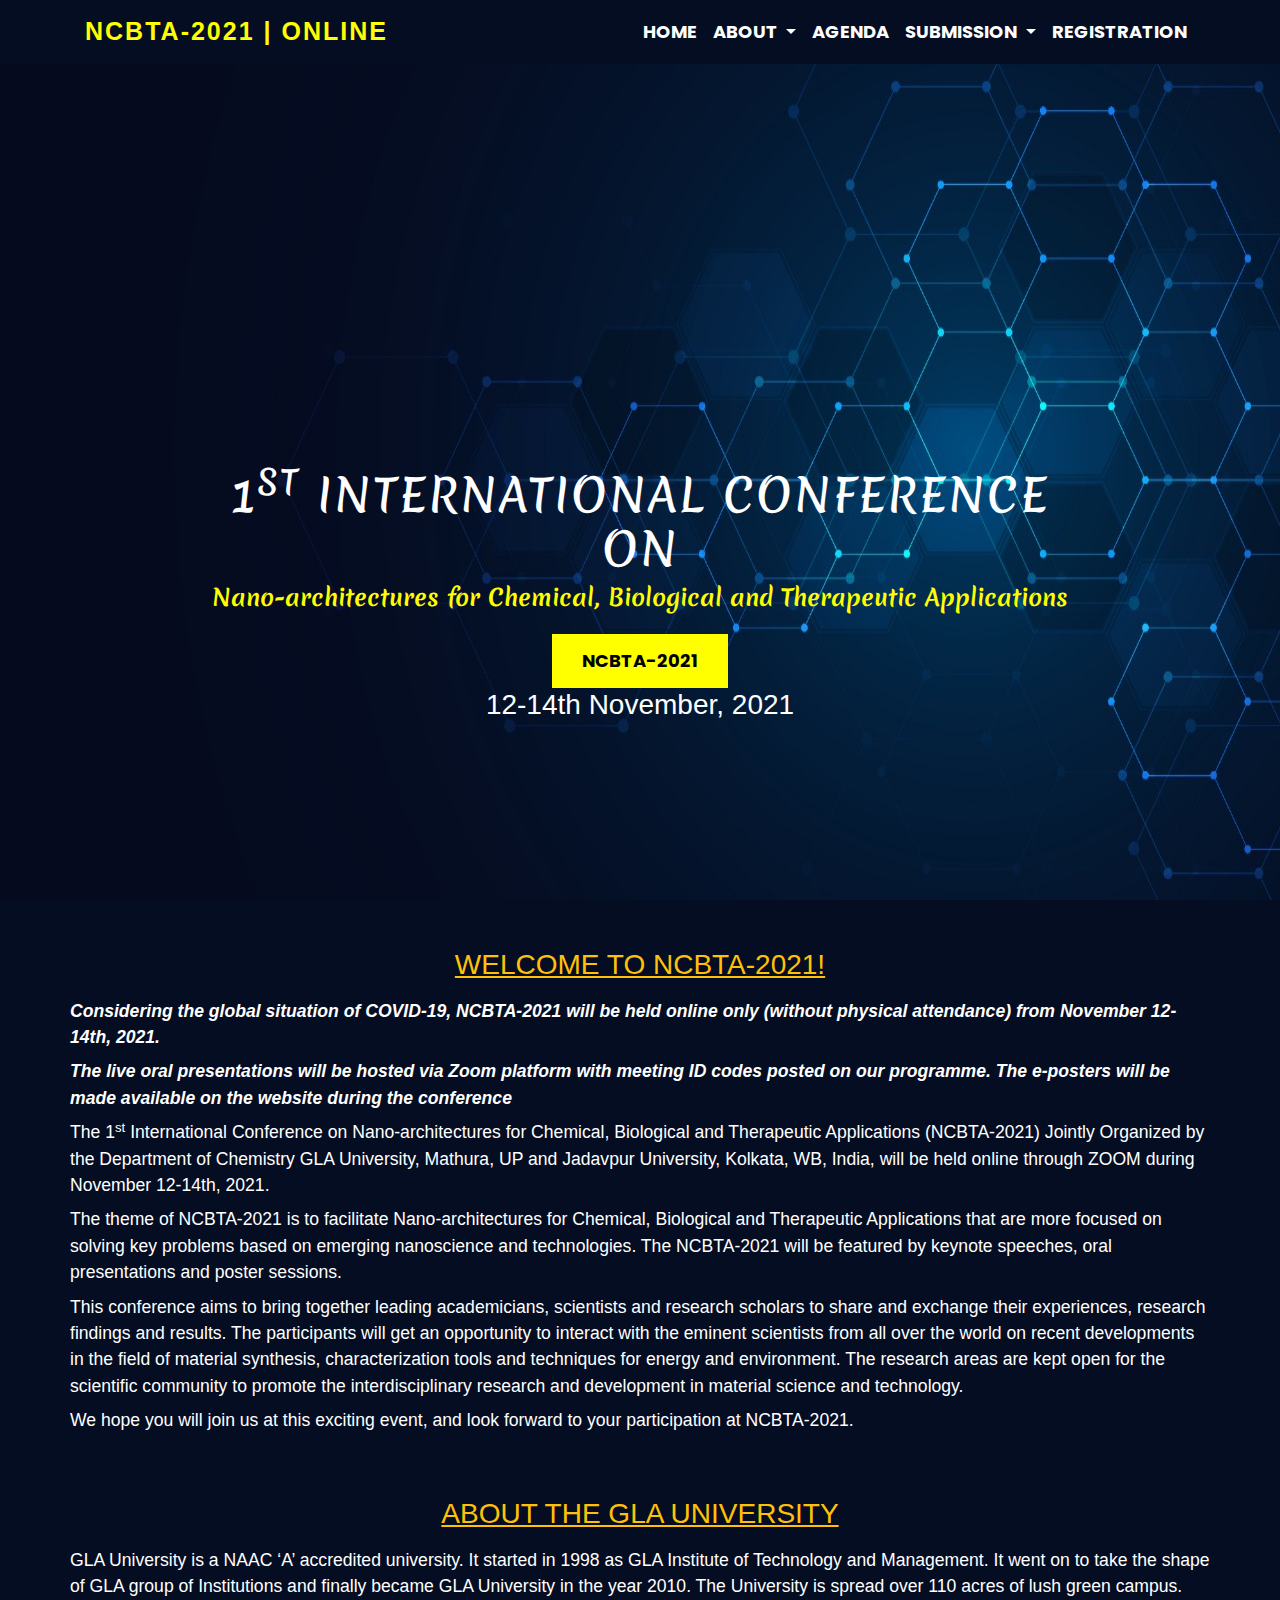
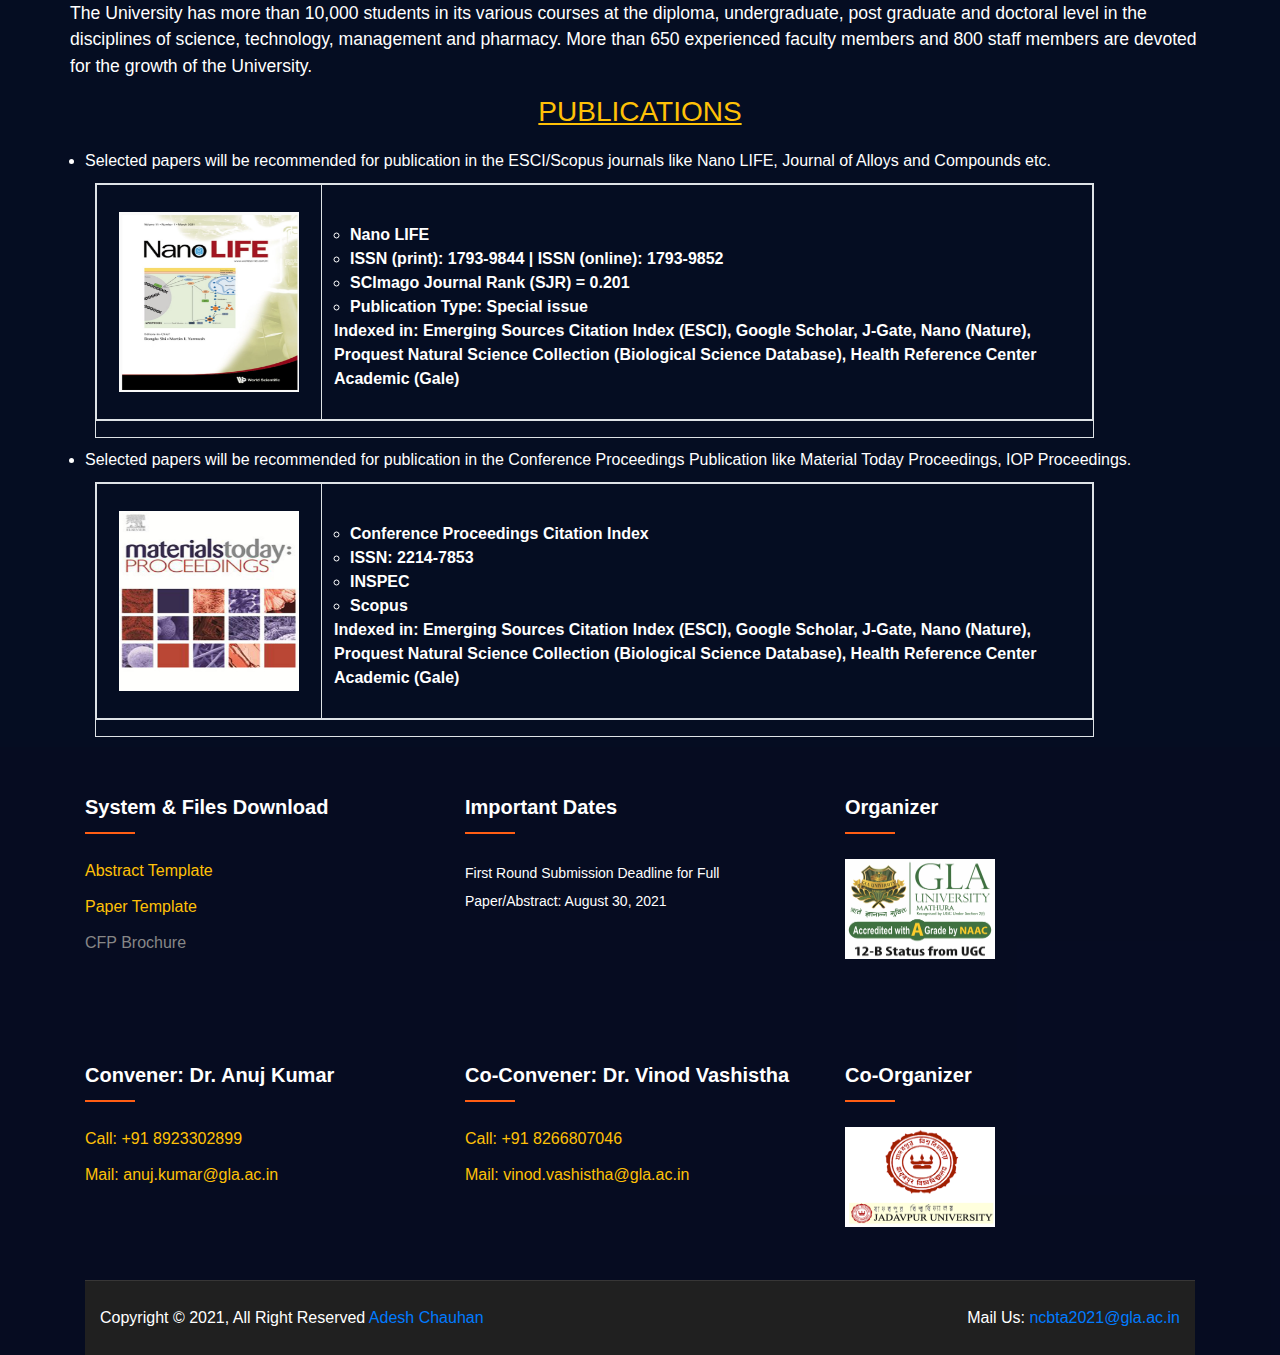
==== commit 42d3c253: "updated changes" ====
--- a/index.html
+++ b/index.html
@@ -166,6 +166,32 @@
                         </table>
                     </div>
                 </div>
+                <li>Selected papers will be recommended for publication in the Conference Proceedings Publication
+                    like Material Today Proceedings, IOP Proceedings.</li>
+                    <div class="container border borderInBook">
+                        <div class="row">
+                            <table class="table table-bordered">
+                                <thead>
+                                    <tr>
+                                        <th scope="col"><img src="./images/confrence procedding.jpg" class="bookImage"></th>
+                                        <th scope="col">
+                                            <ul>
+                                                <li class="ml-3">Conference Proceedings Citation Index</li>
+                                                <li class="ml-3">ISSN: 2214-7853</li>
+                                                <li class="ml-3">INSPEC</li> 
+                                                <li class="ml-3">Scopus</li>
+                                            </ul>
+    
+                                            <p>Indexed in: Emerging Sources Citation Index (ESCI), Google Scholar, J-Gate,
+                                                Nano (Nature), Proquest Natural Science Collection (Biological Science
+                                                Database), Health Reference Center Academic (Gale)
+                                            </p>
+                                        </th>
+                                    </tr>
+                                </thead>
+                            </table>
+                        </div>
+                    </div>
             </ul>
     </div>
     <footer class="footer-section">
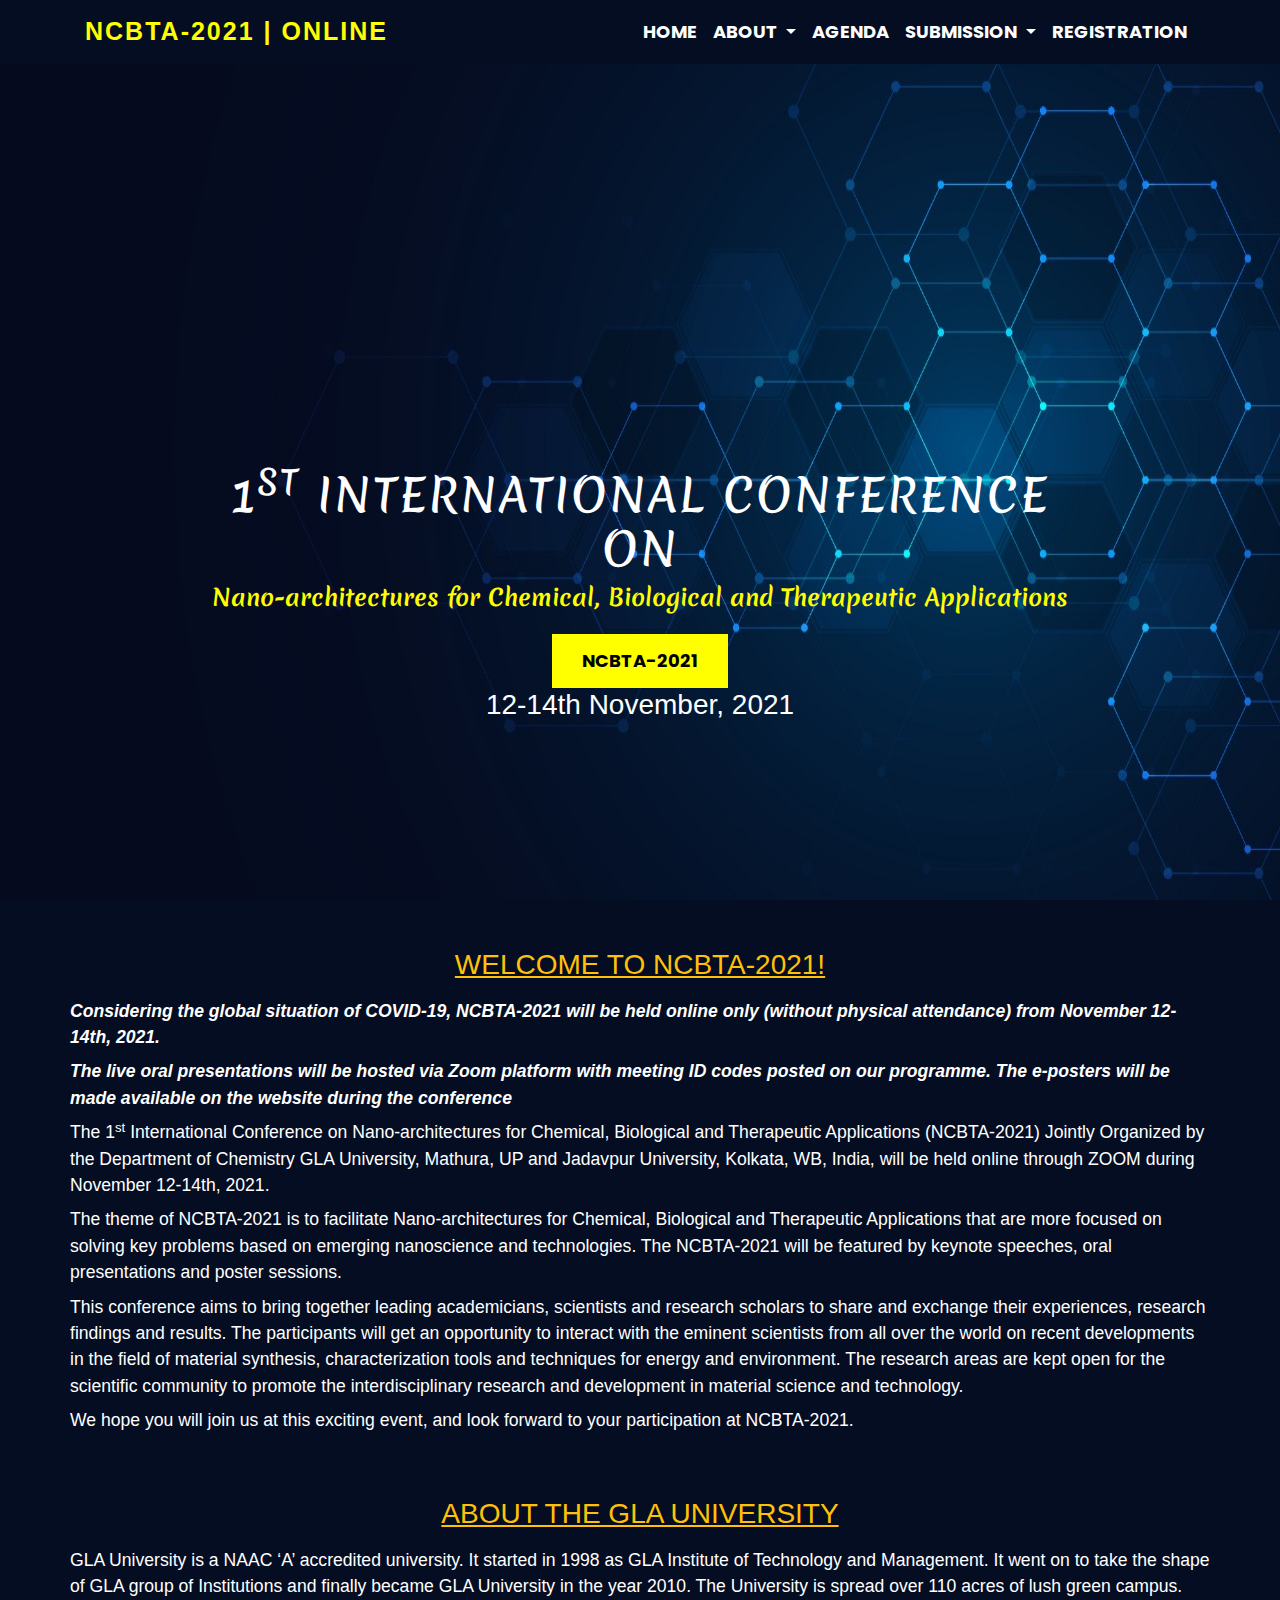
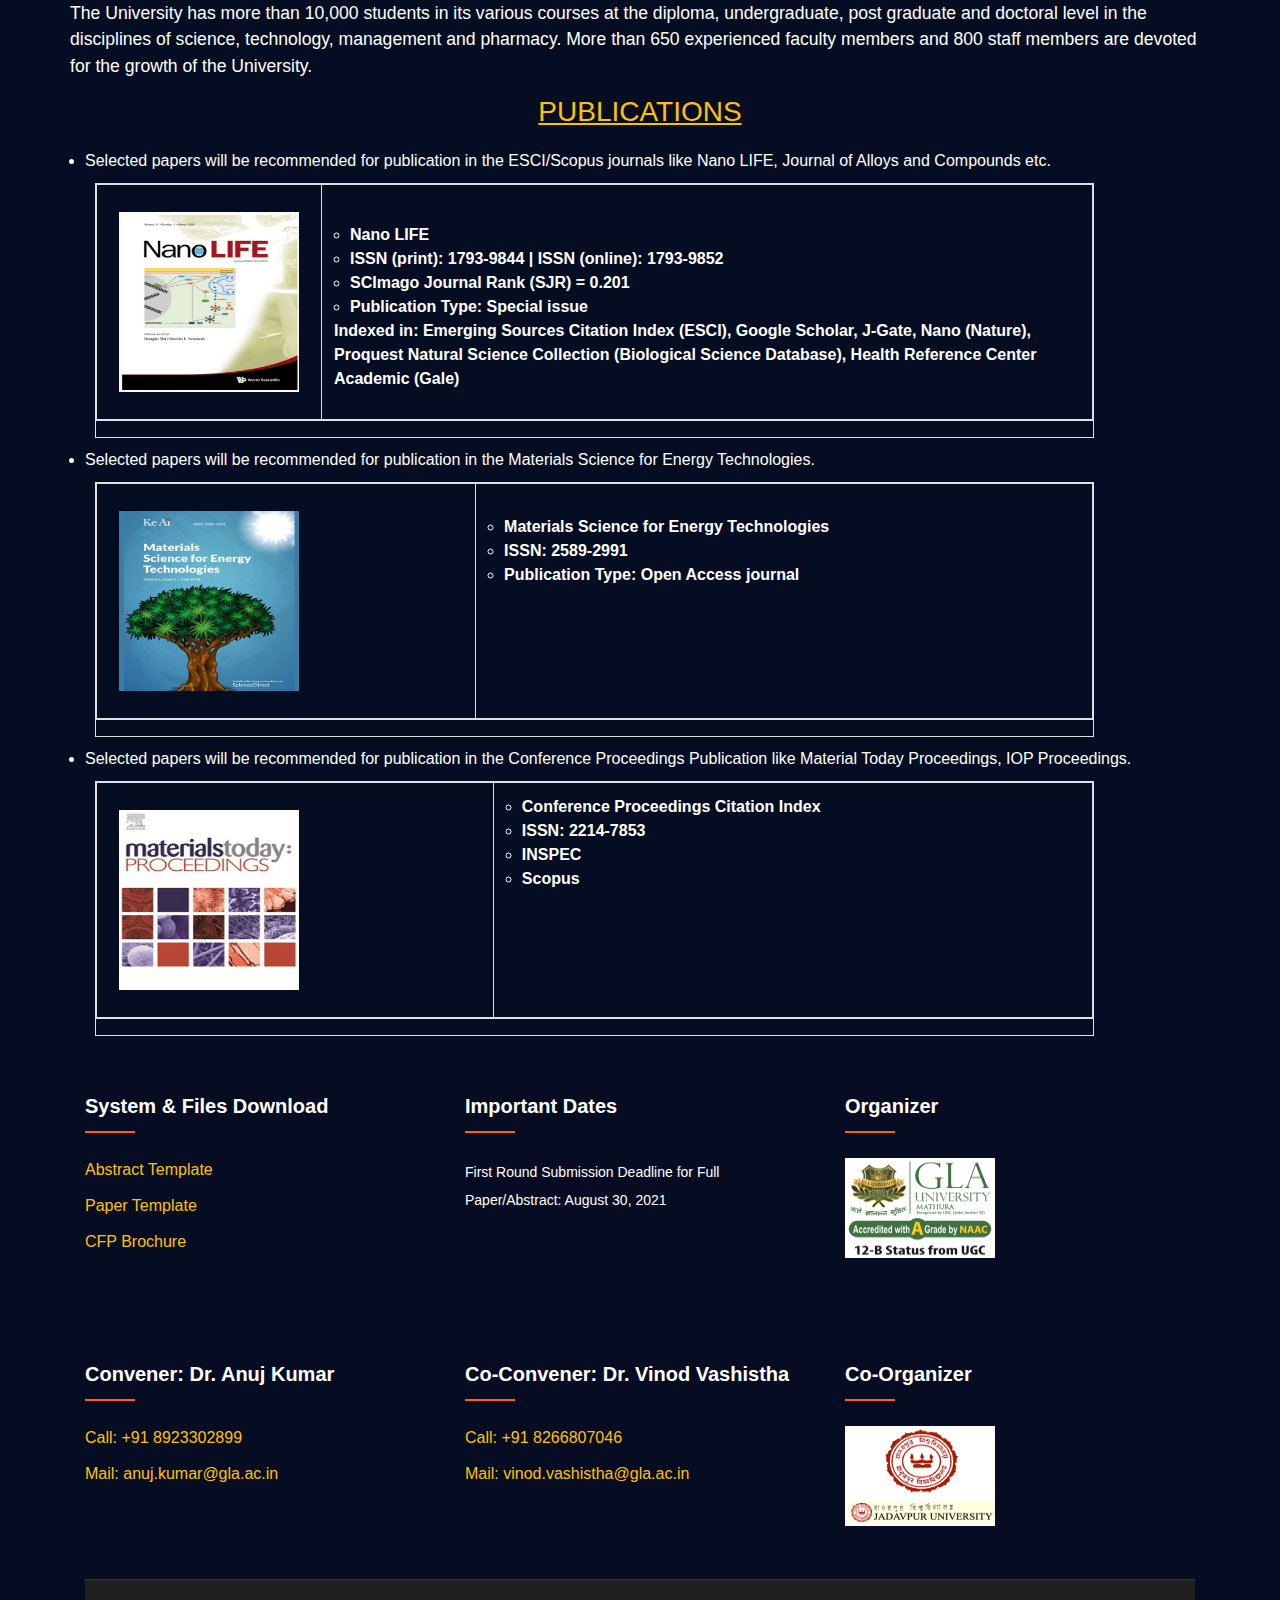
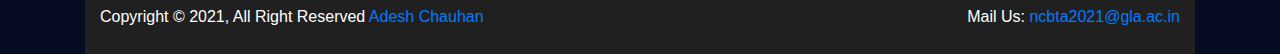
==== commit f73aea1d: "updated changes" ====
--- a/index.html
+++ b/index.html
@@ -166,6 +166,26 @@
                         </table>
                     </div>
                 </div>
+                <li>Selected papers will be recommended for publication in the Materials Science for Energy Technologies.</li>
+                <div class="container border borderInBook">
+                    <div class="row">
+                        <table class="table table-bordered">
+                            <thead>
+                                <tr>
+                                    <th scope="col"><img src="./images/material.jpg" class="bookImage"></th>
+                                    <th scope="col">
+                                        <ul style="margin-bottom: 20%;">
+                                            <li class="ml-3">Materials Science for Energy Technologies</li>
+                                            <li class="ml-3">ISSN: 2589-2991</li>
+                                            <!-- <li class="ml-3">SCImago Journal Rank (SJR) = 0.201</li> -->
+                                            <li class="ml-3">Publication Type: Open Access journal</li>
+                                        </ul>
+                                    </th>
+                                </tr>
+                            </thead>
+                        </table>
+                    </div>
+                </div>
                 <li>Selected papers will be recommended for publication in the Conference Proceedings Publication
                     like Material Today Proceedings, IOP Proceedings.</li>
                     <div class="container border borderInBook">
@@ -175,17 +195,12 @@
                                     <tr>
                                         <th scope="col"><img src="./images/confrence procedding.jpg" class="bookImage"></th>
                                         <th scope="col">
-                                            <ul>
+                                            <ul style="margin-bottom: 20%;">
                                                 <li class="ml-3">Conference Proceedings Citation Index</li>
                                                 <li class="ml-3">ISSN: 2214-7853</li>
                                                 <li class="ml-3">INSPEC</li> 
                                                 <li class="ml-3">Scopus</li>
                                             </ul>
-    
-                                            <p>Indexed in: Emerging Sources Citation Index (ESCI), Google Scholar, J-Gate,
-                                                Nano (Nature), Proquest Natural Science Collection (Biological Science
-                                                Database), Health Reference Center Academic (Gale)
-                                            </p>
                                         </th>
                                     </tr>
                                 </thead>
@@ -206,7 +221,7 @@
                             <ul>
                                 <li><a class="text-warning" href="images/Abstract template.docx">Abstract Template</a></li>
                                 <li><a class="text-warning" href="images/Full paper template_NL.docx">Paper Template </a></li>
-                                <li><a href="#">CFP Brochure</a></li>
+                                <li><a class="text-warning" href="images/brochure.PDF">CFP Brochure</a></li>
                             </ul>
                         </div>
                     </div>
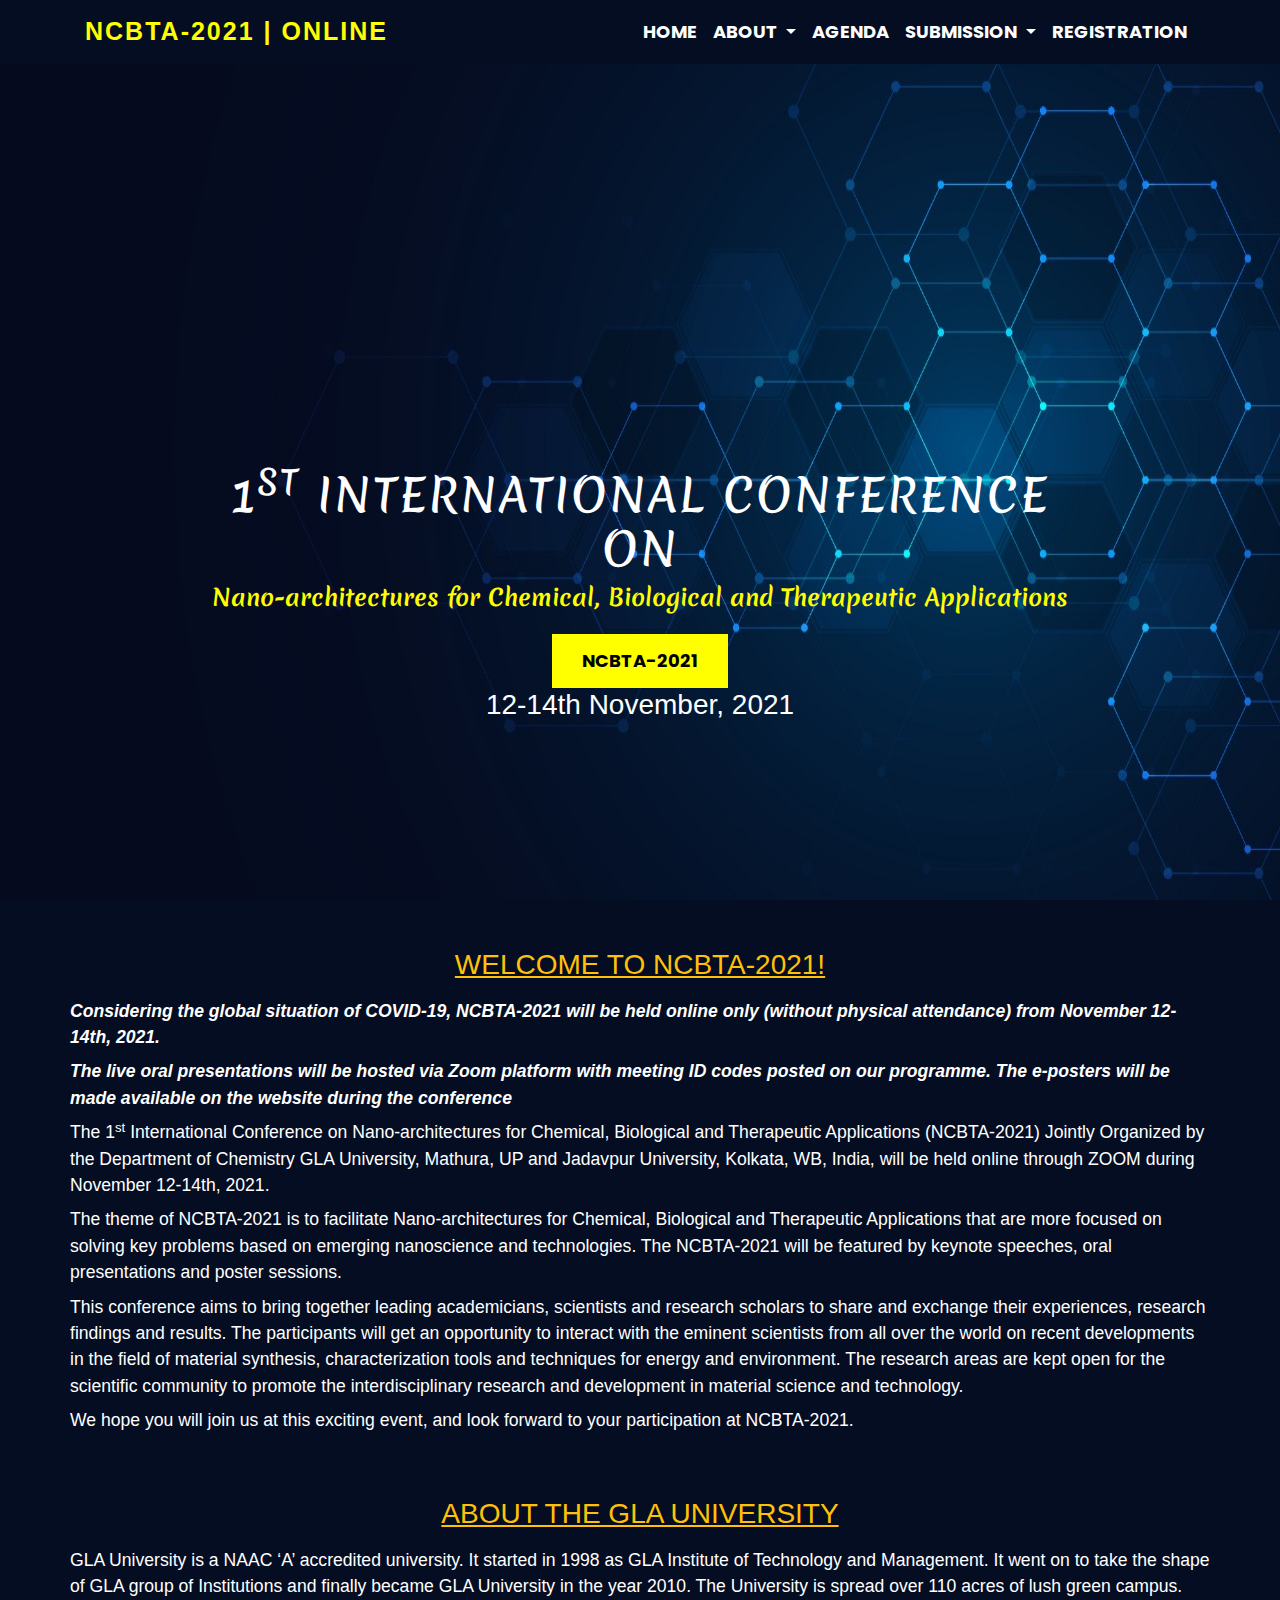
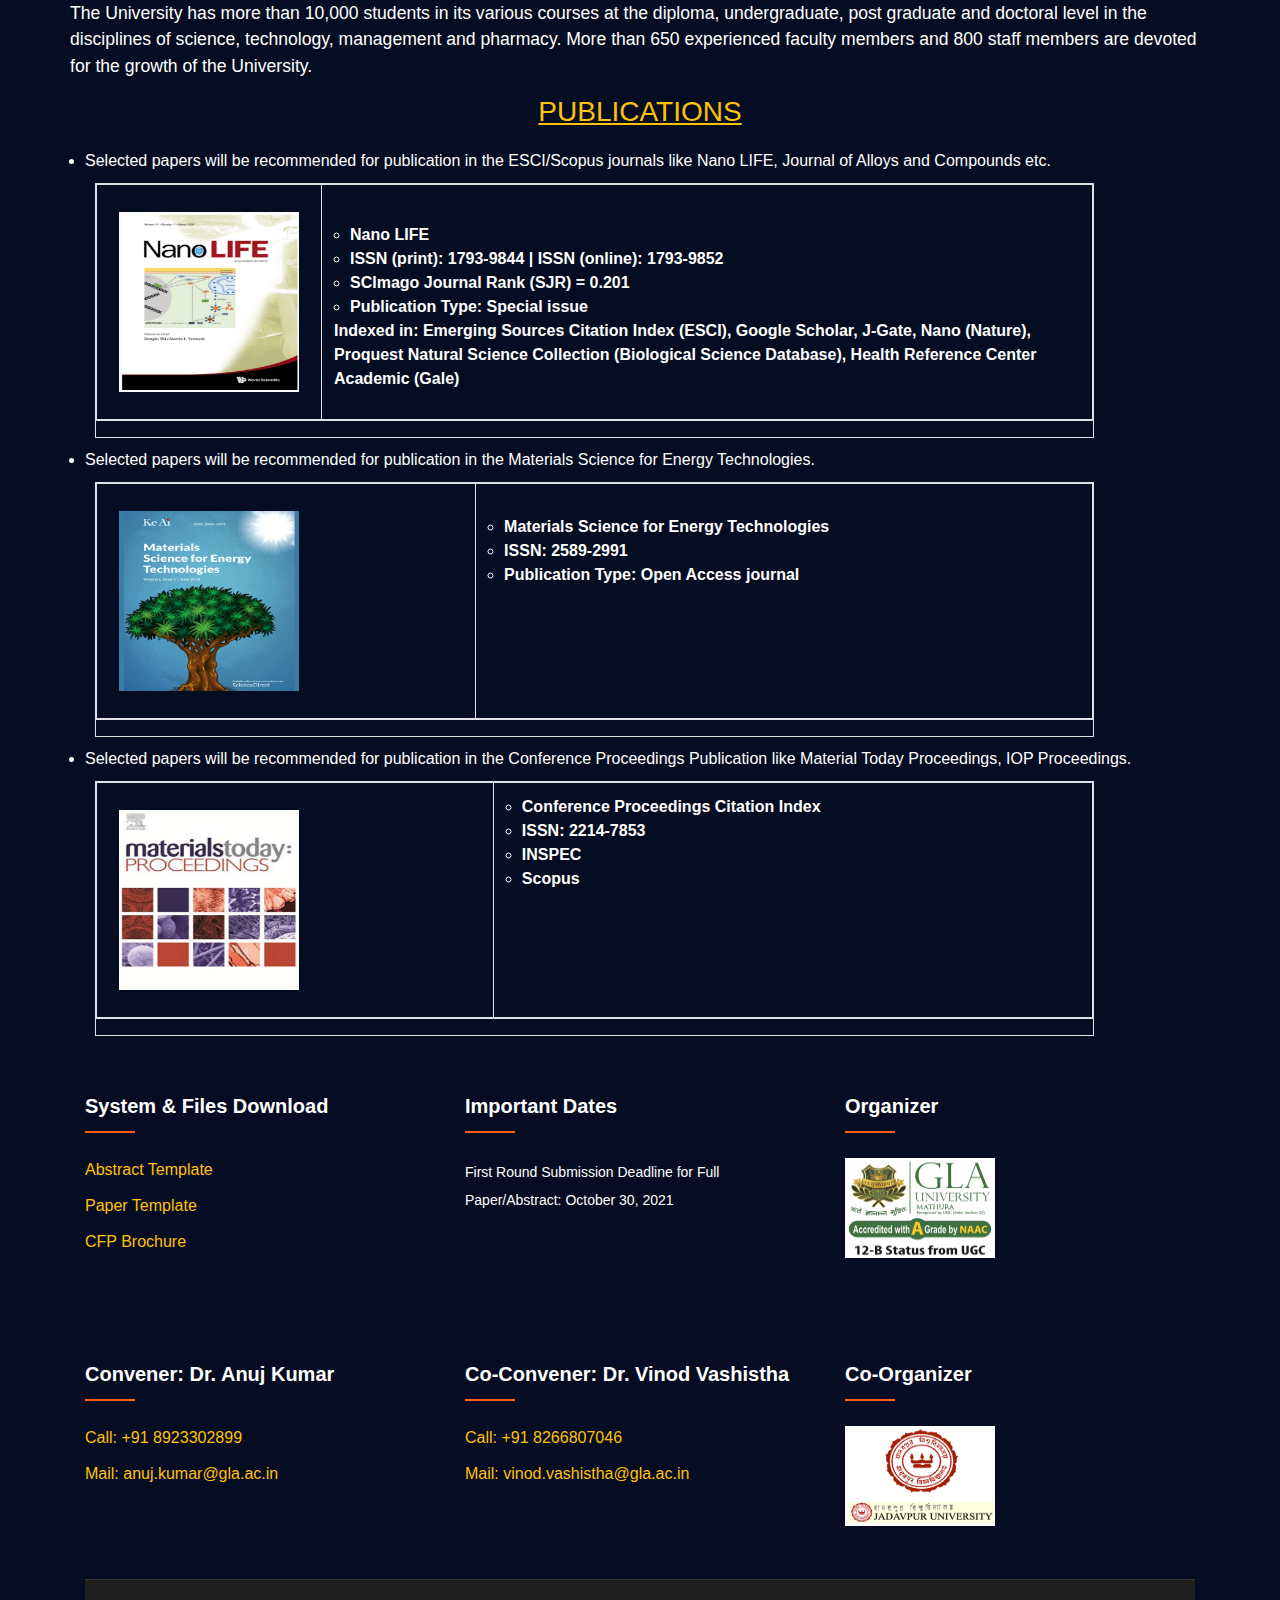
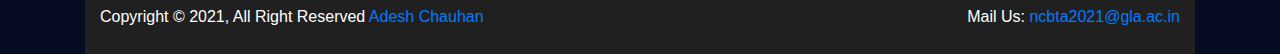
==== commit f3212959: "updated changes" ====
--- a/index.html
+++ b/index.html
@@ -231,7 +231,7 @@
                                 <h3>Important Dates </h3>
                             </div>
                             <div class="footer-text mb-25">
-                                <p class="text-white">First Round Submission Deadline for Full Paper/Abstract: August 30,
+                                <p class="text-white">First Round Submission Deadline for Full Paper/Abstract: October 30,
                                     2021</p>
                             </div>
                         </div>
